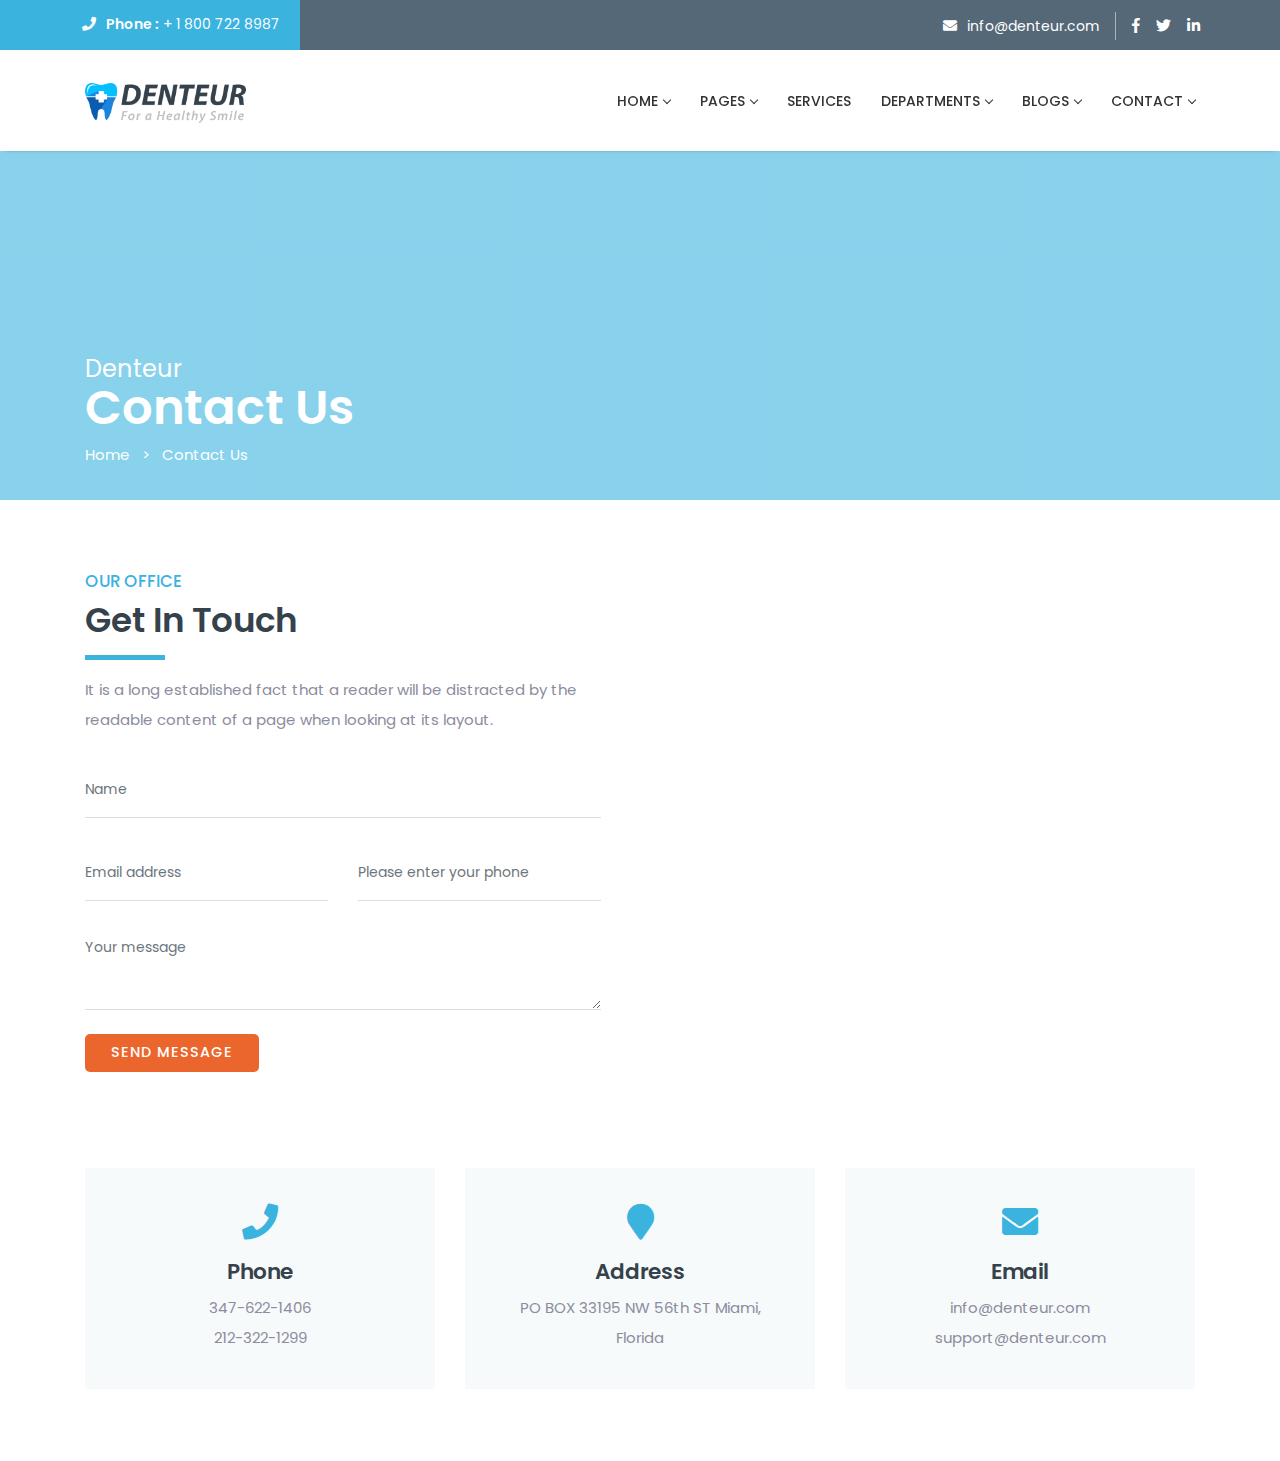
==== Web Dev Template 1/contact/contact.html @ 3c4de17c "Major Changes in Code" ====
<!DOCTYPE html>
<html lang="en-US" class="no-js">
	<head>
		<meta charset="UTF-8">
        <meta name="viewport" content="width=device-width, initial-scale=1, maximum-scale=1">
		<meta http-equiv="X-UA-Compatible" content="IE=edge">

		<!-- TITLE -->
		<title>Denteur</title>
		<!--  FAVICON  -->
        <link rel="shortcut icon" href="img/master/favicon.png">

        <!-- BOOTSTRAP FRAMEWORK STYLES -->
        <link rel="stylesheet" href="css/bootstrap.min.css">

        <!-- FONT AWESOME ICONS LIBRARY -->
        <link rel="stylesheet" href="fonts/css/all.min.css">

        <!-- MAIN CSS STYLE SHEET -->
        <link rel="stylesheet" href="css/navigation.css">
        <link rel="stylesheet" href="css/stylesheet.css">
        <link rel="stylesheet" href="css/responsive.css">
	</head>

<body>
    <!--HEADER START-->
    <header>
        <!--TOP HEADER START-->
        <div class="top-header">
            <div class="container">
                <div class="header-left">
                    <p><strong>Phone :</strong> + 1 800 722 8987</p>
                </div>
                <div class="header-right">
                   <div class="ht-right-email">
                        <p>info@denteur.com</p>
                   </div>
                   <div class="ht-right-social">
                        <a href="#"><i class="fab fa-facebook-f"></i></a>
                   </div>
                   <div class="ht-right-social">
                        <a href="#"><i class="fab fa-twitter"></i></a>
                   </div>
                   <div class="ht-right-social">
                        <a href="#"><i class="fab fa-linkedin-in"></i></a>
                   </div>
                </div>
            </div>
        </div>
        <!--TOP HEADER END-->

        <!--NAVBAR START-->
        <div class="main-nav" id="navbar">
            <div class="container">
                <nav id="navigation1" class="navigation">
                    <div class="nav-header">
                        <a class="nav-logo" href="#">
                            <img src="img/master/logo.png"  class="white-logo" alt="">
                        </a>
                        <div class="nav-toggle"></div>
                    </div>
                    <div class="nav-menus-wrapper">
                        <ul class="nav-menu align-to-right">
                            <li><a href="#">HOME</a>
                                <ul class="nav-dropdown">
                                    <li><a href="#">Link 1</a></li>
                                </ul>
                            </li>
                            <li><a href="#">PAGES</a>
                                <ul class="nav-dropdown">
                                    <li><a href="#">Link 1</a></li>
                                    <li><a href="#">Link 2</a></li>
                                </ul>
                            </li>
                            <li><a href="#">SERVICES</a></li>
                            <li><a href="#">DEPARTMENTS</a>
                                <ul class="nav-dropdown">
                                    <li><a href="#">Link 1</a></li>
                                    <li><a href="#">Link 2</a></li>
                                </ul>
                            </li>
                            <li><a href="#">BLOGS</a>
                                <ul class="nav-dropdown">
                                    <li><a href="#">Link 1</a></li>
                                    <li><a href="#">Link 2</a></li>
                                </ul>
                            </li>
                            <li><a href="#">CONTACT</a>
                                <ul class="nav-dropdown">
                                    <li><a href="#">Link 1</a></li>
                                    <li><a href="#">Link 2</a></li>
                                </ul>
                            </li>
                        </ul>
                    </div>
                </nav>
            </div>
        </div>
        <!--NAVBAR END-->
    </header>
    <!--HEADER END-->

    <div class="sections">
        <div class="container">
            <div class="pages-title">
                <h1>Denteur <br> <span>Contact Us</span></h1>
                <p><a href="#">Home</a> &nbsp; > &nbsp; <a href="#">Contact Us</a></p>
            </div>
        </div>
    </div>

    <!-- CONTENT START -->
    <section>
        <div class="container">
            <div class="row">
              <div class="col-lg-6">
                <div class="contact-info">
                    <h5>OUR OFFICE</h5>
                    <h2>Get In Touch</h2>
                    <p>It is a long established fact that a reader will be distracted by the readable content of a page when looking at its layout.</p>
                    <form id="contact-form" method="post" action="#">
                    <div class="messages"></div>
                        <div class="controls">
                            <div class="row">
                                <div class="col-md-12">
                                    <div class="form-group">
                                        <input id="form_name" type="text" name="name" class="form-control customize-contact" placeholder="Name" required="required" data-error="Firstname is required.">
                                        <div class="help-block with-errors"></div>
                                    </div>
                                </div>
                                <div class="col-md-6">
                                    <div class="form-group">
                                        <input id="form_email" type="email" name="email" class="form-control customize-contact" placeholder="Email address" required="required" data-error="Valid email is required.">
                                        <div class="help-block with-errors"></div>
                                    </div>
                                </div>
                                <div class="col-md-6">
                                    <div class="form-group">
                                        <input id="form_phone" type="tel" name="phone" class="form-control customize-contact" placeholder="Please enter your phone">
                                        <div class="help-block with-errors"></div>
                                    </div>
                                </div>
                                <div class="col-md-12">
                                    <div class="form-group">
                                        <textarea id="form_message" name="message" class="form-control customize-contact" placeholder="Your message" rows="3" required="required" data-error="Please,leave us a message."></textarea>
                                        <div class="help-block with-errors"></div>
                                    </div>
                                </div>
                            </div>
                            <div class="row">
                                <div class="col-md-12 submit-btn">
                                    <p><input type="submit" class="btn btn-custom" value="Send message"></p>
                                </div>
                            </div>
                        </div>
                    </form>
                </div>
              </div>
              <div class="col-lg-6 space-break">
                <div class="map">
                  <iframe src="https://www.google.com/maps/embed?pb=!1m18!1m12!1m3!1d387193.305935303!2d-74.25986548248684!3d40.69714941932609!2m3!1f0!2f0!3f0!3m2!1i1024!2i768!4f13.1!3m3!1m2!1s0x89c24fa5d33f083b%3A0xc80b8f06e177fe62!2sNew%20York%2C%20NY%2C%20USA!5e0!3m2!1sen!2sin!4v1621077830982!5m2!1sen!2sin" width="600" height="450" style="border:0;" allowfullscreen="" loading="lazy"></iframe>
                </div>
              </div>
            </div>
        </div>

        <div class="container">
            <div class="row">
              <div class="col-md-4 col-lg-4">
                <div class="contact-box">
                  <div class="phone-icon"><i class="fas fa-phone"></i></div>
                  <h3>Phone</h3>
                  <p>347-622-1406</p>
                  <p>212-322-1299</p>
                </div>
              </div>
              <div class="col-md-4 col-lg-4 cb-center">
                <div class="contact-box">
                  <div class="phone-icon"><i class="fas fa-map-marker"></i></div>
                  <h3>Address</h3>
                  <p>PO BOX 33195 NW 56th ST Miami, Florida</p>
                </div>
              </div>
              <div class="col-md-4 col-lg-4">
                <div class="contact-box">
                  <div class="phone-icon"><i class="fas fa-envelope"></i></div>
                  <h3>Email</h3>
                  <p>info@denteur.com</p>
                  <p>support@denteur.com</p>
                </div>
              </div>
            </div>
        </div>

    </section>
    <!-- CONTENT END -->

    

    <!--SCROLL TOP START-->
    <a href="#0" class="cd-top">Top</a>
    <!--SCROLL TOP START-->

    <!-- JAVASCRIPTS -->
    <script src="js/plugins.js"></script>
    <script src="js/bootstrap.min.js"></script>
    <script src="js/main.js"></script>
    <script src="js/navigation.js"></script>
    <!-- JAVASCRIPTS END -->


    </body>

</html>
---- Web Dev Template 1/contact/fonts/css/all.min.css ----
.fa,.fab,.fal,.far,.fas{-moz-osx-font-smoothing:grayscale;-webkit-font-smoothing:antialiased;display:inline-block;font-style:normal;font-variant:normal;text-rendering:auto;line-height:1}.fa-lg{font-size:1.33333em;line-height:.75em;vertical-align:-.0667em}.fa-xs{font-size:.75em}.fa-sm{font-size:.875em}.fa-1x{font-size:1em}.fa-2x{font-size:2em}.fa-3x{font-size:3em}.fa-4x{font-size:4em}.fa-5x{font-size:5em}.fa-6x{font-size:6em}.fa-7x{font-size:7em}.fa-8x{font-size:8em}.fa-9x{font-size:9em}.fa-10x{font-size:10em}.fa-fw{text-align:center;width:1.25em}.fa-ul{list-style-type:none;margin-left:2.5em;padding-left:0}.fa-ul>li{position:relative}.fa-li{left:-2em;position:absolute;text-align:center;width:2em;line-height:inherit}.fa-border{border:.08em solid #eee;border-radius:.1em;padding:.2em .25em .15em}.fa-pull-left{float:left}.fa-pull-right{float:right}.fa.fa-pull-left,.fab.fa-pull-left,.fal.fa-pull-left,.far.fa-pull-left,.fas.fa-pull-left{margin-right:.3em}.fa.fa-pull-right,.fab.fa-pull-right,.fal.fa-pull-right,.far.fa-pull-right,.fas.fa-pull-right{margin-left:.3em}.fa-spin{animation:fa-spin 2s infinite linear}.fa-pulse{animation:fa-spin 1s infinite steps(8)}@keyframes fa-spin{0%{transform:rotate(0deg)}to{transform:rotate(1turn)}}.fa-rotate-90{-ms-filter:"progid:DXImageTransform.Microsoft.BasicImage(rotation=1)";transform:rotate(90deg)}.fa-rotate-180{-ms-filter:"progid:DXImageTransform.Microsoft.BasicImage(rotation=2)";transform:rotate(180deg)}.fa-rotate-270{-ms-filter:"progid:DXImageTransform.Microsoft.BasicImage(rotation=3)";transform:rotate(270deg)}.fa-flip-horizontal{-ms-filter:"progid:DXImageTransform.Microsoft.BasicImage(rotation=0, mirror=1)";transform:scaleX(-1)}.fa-flip-vertical{transform:scaleY(-1)}.fa-flip-horizontal.fa-flip-vertical,.fa-flip-vertical{-ms-filter:"progid:DXImageTransform.Microsoft.BasicImage(rotation=2, mirror=1)"}.fa-flip-horizontal.fa-flip-vertical{transform:scale(-1)}:root .fa-flip-horizontal,:root .fa-flip-vertical,:root .fa-rotate-90,:root .fa-rotate-180,:root .fa-rotate-270{filter:none}.fa-stack{display:inline-block;height:2em;line-height:2em;position:relative;vertical-align:middle;width:2.5em}.fa-stack-1x,.fa-stack-2x{left:0;position:absolute;text-align:center;width:100%}.fa-stack-1x{line-height:inherit}.fa-stack-2x{font-size:2em}.fa-inverse{color:#fff}.fa-500px:before{content:"\f26e"}.fa-accessible-icon:before{content:"\f368"}.fa-accusoft:before{content:"\f369"}.fa-acquisitions-incorporated:before{content:"\f6af"}.fa-ad:before{content:"\f641"}.fa-address-book:before{content:"\f2b9"}.fa-address-card:before{content:"\f2bb"}.fa-adjust:before{content:"\f042"}.fa-adn:before{content:"\f170"}.fa-adobe:before{content:"\f778"}.fa-adversal:before{content:"\f36a"}.fa-affiliatetheme:before{content:"\f36b"}.fa-air-freshener:before{content:"\f5d0"}.fa-algolia:before{content:"\f36c"}.fa-align-center:before{content:"\f037"}.fa-align-justify:before{content:"\f039"}.fa-align-left:before{content:"\f036"}.fa-align-right:before{content:"\f038"}.fa-alipay:before{content:"\f642"}.fa-allergies:before{content:"\f461"}.fa-amazon:before{content:"\f270"}.fa-amazon-pay:before{content:"\f42c"}.fa-ambulance:before{content:"\f0f9"}.fa-american-sign-language-interpreting:before{content:"\f2a3"}.fa-amilia:before{content:"\f36d"}.fa-anchor:before{content:"\f13d"}.fa-android:before{content:"\f17b"}.fa-angellist:before{content:"\f209"}.fa-angle-double-down:before{content:"\f103"}.fa-angle-double-left:before{content:"\f100"}.fa-angle-double-right:before{content:"\f101"}.fa-angle-double-up:before{content:"\f102"}.fa-angle-down:before{content:"\f107"}.fa-angle-left:before{content:"\f104"}.fa-angle-right:before{content:"\f105"}.fa-angle-up:before{content:"\f106"}.fa-angry:before{content:"\f556"}.fa-angrycreative:before{content:"\f36e"}.fa-angular:before{content:"\f420"}.fa-ankh:before{content:"\f644"}.fa-app-store:before{content:"\f36f"}.fa-app-store-ios:before{content:"\f370"}.fa-apper:before{content:"\f371"}.fa-apple:before{content:"\f179"}.fa-apple-alt:before{content:"\f5d1"}.fa-apple-pay:before{content:"\f415"}.fa-archive:before{content:"\f187"}.fa-archway:before{content:"\f557"}.fa-arrow-alt-circle-down:before{content:"\f358"}.fa-arrow-alt-circle-left:before{content:"\f359"}.fa-arrow-alt-circle-right:before{content:"\f35a"}.fa-arrow-alt-circle-up:before{content:"\f35b"}.fa-arrow-circle-down:before{content:"\f0ab"}.fa-arrow-circle-left:before{content:"\f0a8"}.fa-arrow-circle-right:before{content:"\f0a9"}.fa-arrow-circle-up:before{content:"\f0aa"}.fa-arrow-down:before{content:"\f063"}.fa-arrow-left:before{content:"\f060"}.fa-arrow-right:before{content:"\f061"}.fa-arrow-up:before{content:"\f062"}.fa-arrows-alt:before{content:"\f0b2"}.fa-arrows-alt-h:before{content:"\f337"}.fa-arrows-alt-v:before{content:"\f338"}.fa-artstation:before{content:"\f77a"}.fa-assistive-listening-systems:before{content:"\f2a2"}.fa-asterisk:before{content:"\f069"}.fa-asymmetrik:before{content:"\f372"}.fa-at:before{content:"\f1fa"}.fa-atlas:before{content:"\f558"}.fa-atlassian:before{content:"\f77b"}.fa-atom:before{content:"\f5d2"}.fa-audible:before{content:"\f373"}.fa-audio-description:before{content:"\f29e"}.fa-autoprefixer:before{content:"\f41c"}.fa-avianex:before{content:"\f374"}.fa-aviato:before{content:"\f421"}.fa-award:before{content:"\f559"}.fa-aws:before{content:"\f375"}.fa-baby:before{content:"\f77c"}.fa-baby-carriage:before{content:"\f77d"}.fa-backspace:before{content:"\f55a"}.fa-backward:before{content:"\f04a"}.fa-balance-scale:before{content:"\f24e"}.fa-ban:before{content:"\f05e"}.fa-band-aid:before{content:"\f462"}.fa-bandcamp:before{content:"\f2d5"}.fa-barcode:before{content:"\f02a"}.fa-bars:before{content:"\f0c9"}.fa-baseball-ball:before{content:"\f433"}.fa-basketball-ball:before{content:"\f434"}.fa-bath:before{content:"\f2cd"}.fa-battery-empty:before{content:"\f244"}.fa-battery-full:before{content:"\f240"}.fa-battery-half:before{content:"\f242"}.fa-battery-quarter:before{content:"\f243"}.fa-battery-three-quarters:before{content:"\f241"}.fa-bed:before{content:"\f236"}.fa-beer:before{content:"\f0fc"}.fa-behance:before{content:"\f1b4"}.fa-behance-square:before{content:"\f1b5"}.fa-bell:before{content:"\f0f3"}.fa-bell-slash:before{content:"\f1f6"}.fa-bezier-curve:before{content:"\f55b"}.fa-bible:before{content:"\f647"}.fa-bicycle:before{content:"\f206"}.fa-bimobject:before{content:"\f378"}.fa-binoculars:before{content:"\f1e5"}.fa-biohazard:before{content:"\f780"}.fa-birthday-cake:before{content:"\f1fd"}.fa-bitbucket:before{content:"\f171"}.fa-bitcoin:before{content:"\f379"}.fa-bity:before{content:"\f37a"}.fa-black-tie:before{content:"\f27e"}.fa-blackberry:before{content:"\f37b"}.fa-blender:before{content:"\f517"}.fa-blender-phone:before{content:"\f6b6"}.fa-blind:before{content:"\f29d"}.fa-blog:before{content:"\f781"}.fa-blogger:before{content:"\f37c"}.fa-blogger-b:before{content:"\f37d"}.fa-bluetooth:before{content:"\f293"}.fa-bluetooth-b:before{content:"\f294"}.fa-bold:before{content:"\f032"}.fa-bolt:before{content:"\f0e7"}.fa-bomb:before{content:"\f1e2"}.fa-bone:before{content:"\f5d7"}.fa-bong:before{content:"\f55c"}.fa-book:before{content:"\f02d"}.fa-book-dead:before{content:"\f6b7"}.fa-book-open:before{content:"\f518"}.fa-book-reader:before{content:"\f5da"}.fa-bookmark:before{content:"\f02e"}.fa-bowling-ball:before{content:"\f436"}.fa-box:before{content:"\f466"}.fa-box-open:before{content:"\f49e"}.fa-boxes:before{content:"\f468"}.fa-braille:before{content:"\f2a1"}.fa-brain:before{content:"\f5dc"}.fa-briefcase:before{content:"\f0b1"}.fa-briefcase-medical:before{content:"\f469"}.fa-broadcast-tower:before{content:"\f519"}.fa-broom:before{content:"\f51a"}.fa-brush:before{content:"\f55d"}.fa-btc:before{content:"\f15a"}.fa-bug:before{content:"\f188"}.fa-building:before{content:"\f1ad"}.fa-bullhorn:before{content:"\f0a1"}.fa-bullseye:before{content:"\f140"}.fa-burn:before{content:"\f46a"}.fa-buromobelexperte:before{content:"\f37f"}.fa-bus:before{content:"\f207"}.fa-bus-alt:before{content:"\f55e"}.fa-business-time:before{content:"\f64a"}.fa-buysellads:before{content:"\f20d"}.fa-calculator:before{content:"\f1ec"}.fa-calendar:before{content:"\f133"}.fa-calendar-alt:before{content:"\f073"}.fa-calendar-check:before{content:"\f274"}.fa-calendar-day:before{content:"\f783"}.fa-calendar-minus:before{content:"\f272"}.fa-calendar-plus:before{content:"\f271"}.fa-calendar-times:before{content:"\f273"}.fa-calendar-week:before{content:"\f784"}.fa-camera:before{content:"\f030"}.fa-camera-retro:before{content:"\f083"}.fa-campground:before{content:"\f6bb"}.fa-canadian-maple-leaf:before{content:"\f785"}.fa-candy-cane:before{content:"\f786"}.fa-cannabis:before{content:"\f55f"}.fa-capsules:before{content:"\f46b"}.fa-car:before{content:"\f1b9"}.fa-car-alt:before{content:"\f5de"}.fa-car-battery:before{content:"\f5df"}.fa-car-crash:before{content:"\f5e1"}.fa-car-side:before{content:"\f5e4"}.fa-caret-down:before{content:"\f0d7"}.fa-caret-left:before{content:"\f0d9"}.fa-caret-right:before{content:"\f0da"}.fa-caret-square-down:before{content:"\f150"}.fa-caret-square-left:before{content:"\f191"}.fa-caret-square-right:before{content:"\f152"}.fa-caret-square-up:before{content:"\f151"}.fa-caret-up:before{content:"\f0d8"}.fa-carrot:before{content:"\f787"}.fa-cart-arrow-down:before{content:"\f218"}.fa-cart-plus:before{content:"\f217"}.fa-cash-register:before{content:"\f788"}.fa-cat:before{content:"\f6be"}.fa-cc-amazon-pay:before{content:"\f42d"}.fa-cc-amex:before{content:"\f1f3"}.fa-cc-apple-pay:before{content:"\f416"}.fa-cc-diners-club:before{content:"\f24c"}.fa-cc-discover:before{content:"\f1f2"}.fa-cc-jcb:before{content:"\f24b"}.fa-cc-mastercard:before{content:"\f1f1"}.fa-cc-paypal:before{content:"\f1f4"}.fa-cc-stripe:before{content:"\f1f5"}.fa-cc-visa:before{content:"\f1f0"}.fa-centercode:before{content:"\f380"}.fa-centos:before{content:"\f789"}.fa-certificate:before{content:"\f0a3"}.fa-chair:before{content:"\f6c0"}.fa-chalkboard:before{content:"\f51b"}.fa-chalkboard-teacher:before{content:"\f51c"}.fa-charging-station:before{content:"\f5e7"}.fa-chart-area:before{content:"\f1fe"}.fa-chart-bar:before{content:"\f080"}.fa-chart-line:before{content:"\f201"}.fa-chart-pie:before{content:"\f200"}.fa-check:before{content:"\f00c"}.fa-check-circle:before{content:"\f058"}.fa-check-double:before{content:"\f560"}.fa-check-square:before{content:"\f14a"}.fa-chess:before{content:"\f439"}.fa-chess-bishop:before{content:"\f43a"}.fa-chess-board:before{content:"\f43c"}.fa-chess-king:before{content:"\f43f"}.fa-chess-knight:before{content:"\f441"}.fa-chess-pawn:before{content:"\f443"}.fa-chess-queen:before{content:"\f445"}.fa-chess-rook:before{content:"\f447"}.fa-chevron-circle-down:before{content:"\f13a"}.fa-chevron-circle-left:before{content:"\f137"}.fa-chevron-circle-right:before{content:"\f138"}.fa-chevron-circle-up:before{content:"\f139"}.fa-chevron-down:before{content:"\f078"}.fa-chevron-left:before{content:"\f053"}.fa-chevron-right:before{content:"\f054"}.fa-chevron-up:before{content:"\f077"}.fa-child:before{content:"\f1ae"}.fa-chrome:before{content:"\f268"}.fa-church:before{content:"\f51d"}.fa-circle:before{content:"\f111"}.fa-circle-notch:before{content:"\f1ce"}.fa-city:before{content:"\f64f"}.fa-clipboard:before{content:"\f328"}.fa-clipboard-check:before{content:"\f46c"}.fa-clipboard-list:before{content:"\f46d"}.fa-clock:before{content:"\f017"}.fa-clone:before{content:"\f24d"}.fa-closed-captioning:before{content:"\f20a"}.fa-cloud:before{content:"\f0c2"}.fa-cloud-download-alt:before{content:"\f381"}.fa-cloud-meatball:before{content:"\f73b"}.fa-cloud-moon:before{content:"\f6c3"}.fa-cloud-moon-rain:before{content:"\f73c"}.fa-cloud-rain:before{content:"\f73d"}.fa-cloud-showers-heavy:before{content:"\f740"}.fa-cloud-sun:before{content:"\f6c4"}.fa-cloud-sun-rain:before{content:"\f743"}.fa-cloud-upload-alt:before{content:"\f382"}.fa-cloudscale:before{content:"\f383"}.fa-cloudsmith:before{content:"\f384"}.fa-cloudversify:before{content:"\f385"}.fa-cocktail:before{content:"\f561"}.fa-code:before{content:"\f121"}.fa-code-branch:before{content:"\f126"}.fa-codepen:before{content:"\f1cb"}.fa-codiepie:before{content:"\f284"}.fa-coffee:before{content:"\f0f4"}.fa-cog:before{content:"\f013"}.fa-cogs:before{content:"\f085"}.fa-coins:before{content:"\f51e"}.fa-columns:before{content:"\f0db"}.fa-comment:before{content:"\f075"}.fa-comment-alt:before{content:"\f27a"}.fa-comment-dollar:before{content:"\f651"}.fa-comment-dots:before{content:"\f4ad"}.fa-comment-slash:before{content:"\f4b3"}.fa-comments:before{content:"\f086"}.fa-comments-dollar:before{content:"\f653"}.fa-compact-disc:before{content:"\f51f"}.fa-compass:before{content:"\f14e"}.fa-compress:before{content:"\f066"}.fa-compress-arrows-alt:before{content:"\f78c"}.fa-concierge-bell:before{content:"\f562"}.fa-confluence:before{content:"\f78d"}.fa-connectdevelop:before{content:"\f20e"}.fa-contao:before{content:"\f26d"}.fa-cookie:before{content:"\f563"}.fa-cookie-bite:before{content:"\f564"}.fa-copy:before{content:"\f0c5"}.fa-copyright:before{content:"\f1f9"}.fa-couch:before{content:"\f4b8"}.fa-cpanel:before{content:"\f388"}.fa-creative-commons:before{content:"\f25e"}.fa-creative-commons-by:before{content:"\f4e7"}.fa-creative-commons-nc:before{content:"\f4e8"}.fa-creative-commons-nc-eu:before{content:"\f4e9"}.fa-creative-commons-nc-jp:before{content:"\f4ea"}.fa-creative-commons-nd:before{content:"\f4eb"}.fa-creative-commons-pd:before{content:"\f4ec"}.fa-creative-commons-pd-alt:before{content:"\f4ed"}.fa-creative-commons-remix:before{content:"\f4ee"}.fa-creative-commons-sa:before{content:"\f4ef"}.fa-creative-commons-sampling:before{content:"\f4f0"}.fa-creative-commons-sampling-plus:before{content:"\f4f1"}.fa-creative-commons-share:before{content:"\f4f2"}.fa-creative-commons-zero:before{content:"\f4f3"}.fa-credit-card:before{content:"\f09d"}.fa-critical-role:before{content:"\f6c9"}.fa-crop:before{content:"\f125"}.fa-crop-alt:before{content:"\f565"}.fa-cross:before{content:"\f654"}.fa-crosshairs:before{content:"\f05b"}.fa-crow:before{content:"\f520"}.fa-crown:before{content:"\f521"}.fa-css3:before{content:"\f13c"}.fa-css3-alt:before{content:"\f38b"}.fa-cube:before{content:"\f1b2"}.fa-cubes:before{content:"\f1b3"}.fa-cut:before{content:"\f0c4"}.fa-cuttlefish:before{content:"\f38c"}.fa-d-and-d:before{content:"\f38d"}.fa-d-and-d-beyond:before{content:"\f6ca"}.fa-dashcube:before{content:"\f210"}.fa-database:before{content:"\f1c0"}.fa-deaf:before{content:"\f2a4"}.fa-delicious:before{content:"\f1a5"}.fa-democrat:before{content:"\f747"}.fa-deploydog:before{content:"\f38e"}.fa-deskpro:before{content:"\f38f"}.fa-desktop:before{content:"\f108"}.fa-dev:before{content:"\f6cc"}.fa-deviantart:before{content:"\f1bd"}.fa-dharmachakra:before{content:"\f655"}.fa-dhl:before{content:"\f790"}.fa-diagnoses:before{content:"\f470"}.fa-diaspora:before{content:"\f791"}.fa-dice:before{content:"\f522"}.fa-dice-d20:before{content:"\f6cf"}.fa-dice-d6:before{content:"\f6d1"}.fa-dice-five:before{content:"\f523"}.fa-dice-four:before{content:"\f524"}.fa-dice-one:before{content:"\f525"}.fa-dice-six:before{content:"\f526"}.fa-dice-three:before{content:"\f527"}.fa-dice-two:before{content:"\f528"}.fa-digg:before{content:"\f1a6"}.fa-digital-ocean:before{content:"\f391"}.fa-digital-tachograph:before{content:"\f566"}.fa-directions:before{content:"\f5eb"}.fa-discord:before{content:"\f392"}.fa-discourse:before{content:"\f393"}.fa-divide:before{content:"\f529"}.fa-dizzy:before{content:"\f567"}.fa-dna:before{content:"\f471"}.fa-dochub:before{content:"\f394"}.fa-docker:before{content:"\f395"}.fa-dog:before{content:"\f6d3"}.fa-dollar-sign:before{content:"\f155"}.fa-dolly:before{content:"\f472"}.fa-dolly-flatbed:before{content:"\f474"}.fa-donate:before{content:"\f4b9"}.fa-door-closed:before{content:"\f52a"}.fa-door-open:before{content:"\f52b"}.fa-dot-circle:before{content:"\f192"}.fa-dove:before{content:"\f4ba"}.fa-download:before{content:"\f019"}.fa-draft2digital:before{content:"\f396"}.fa-drafting-compass:before{content:"\f568"}.fa-dragon:before{content:"\f6d5"}.fa-draw-polygon:before{content:"\f5ee"}.fa-dribbble:before{content:"\f17d"}.fa-dribbble-square:before{content:"\f397"}.fa-dropbox:before{content:"\f16b"}.fa-drum:before{content:"\f569"}.fa-drum-steelpan:before{content:"\f56a"}.fa-drumstick-bite:before{content:"\f6d7"}.fa-drupal:before{content:"\f1a9"}.fa-dumbbell:before{content:"\f44b"}.fa-dumpster:before{content:"\f793"}.fa-dumpster-fire:before{content:"\f794"}.fa-dungeon:before{content:"\f6d9"}.fa-dyalog:before{content:"\f399"}.fa-earlybirds:before{content:"\f39a"}.fa-ebay:before{content:"\f4f4"}.fa-edge:before{content:"\f282"}.fa-edit:before{content:"\f044"}.fa-eject:before{content:"\f052"}.fa-elementor:before{content:"\f430"}.fa-ellipsis-h:before{content:"\f141"}.fa-ellipsis-v:before{content:"\f142"}.fa-ello:before{content:"\f5f1"}.fa-ember:before{content:"\f423"}.fa-empire:before{content:"\f1d1"}.fa-envelope:before{content:"\f0e0"}.fa-envelope-open:before{content:"\f2b6"}.fa-envelope-open-text:before{content:"\f658"}.fa-envelope-square:before{content:"\f199"}.fa-envira:before{content:"\f299"}.fa-equals:before{content:"\f52c"}.fa-eraser:before{content:"\f12d"}.fa-erlang:before{content:"\f39d"}.fa-ethereum:before{content:"\f42e"}.fa-ethernet:before{content:"\f796"}.fa-etsy:before{content:"\f2d7"}.fa-euro-sign:before{content:"\f153"}.fa-exchange-alt:before{content:"\f362"}.fa-exclamation:before{content:"\f12a"}.fa-exclamation-circle:before{content:"\f06a"}.fa-exclamation-triangle:before{content:"\f071"}.fa-expand:before{content:"\f065"}.fa-expand-arrows-alt:before{content:"\f31e"}.fa-expeditedssl:before{content:"\f23e"}.fa-external-link-alt:before{content:"\f35d"}.fa-external-link-square-alt:before{content:"\f360"}.fa-eye:before{content:"\f06e"}.fa-eye-dropper:before{content:"\f1fb"}.fa-eye-slash:before{content:"\f070"}.fa-facebook:before{content:"\f09a"}.fa-facebook-f:before{content:"\f39e"}.fa-facebook-messenger:before{content:"\f39f"}.fa-facebook-square:before{content:"\f082"}.fa-fantasy-flight-games:before{content:"\f6dc"}.fa-fast-backward:before{content:"\f049"}.fa-fast-forward:before{content:"\f050"}.fa-fax:before{content:"\f1ac"}.fa-feather:before{content:"\f52d"}.fa-feather-alt:before{content:"\f56b"}.fa-fedex:before{content:"\f797"}.fa-fedora:before{content:"\f798"}.fa-female:before{content:"\f182"}.fa-fighter-jet:before{content:"\f0fb"}.fa-figma:before{content:"\f799"}.fa-file:before{content:"\f15b"}.fa-file-alt:before{content:"\f15c"}.fa-file-archive:before{content:"\f1c6"}.fa-file-audio:before{content:"\f1c7"}.fa-file-code:before{content:"\f1c9"}.fa-file-contract:before{content:"\f56c"}.fa-file-csv:before{content:"\f6dd"}.fa-file-download:before{content:"\f56d"}.fa-file-excel:before{content:"\f1c3"}.fa-file-export:before{content:"\f56e"}.fa-file-image:before{content:"\f1c5"}.fa-file-import:before{content:"\f56f"}.fa-file-invoice:before{content:"\f570"}.fa-file-invoice-dollar:before{content:"\f571"}.fa-file-medical:before{content:"\f477"}.fa-file-medical-alt:before{content:"\f478"}.fa-file-pdf:before{content:"\f1c1"}.fa-file-powerpoint:before{content:"\f1c4"}.fa-file-prescription:before{content:"\f572"}.fa-file-signature:before{content:"\f573"}.fa-file-upload:before{content:"\f574"}.fa-file-video:before{content:"\f1c8"}.fa-file-word:before{content:"\f1c2"}.fa-fill:before{content:"\f575"}.fa-fill-drip:before{content:"\f576"}.fa-film:before{content:"\f008"}.fa-filter:before{content:"\f0b0"}.fa-fingerprint:before{content:"\f577"}.fa-fire:before{content:"\f06d"}.fa-fire-alt:before{content:"\f7e4"}.fa-fire-extinguisher:before{content:"\f134"}.fa-firefox:before{content:"\f269"}.fa-first-aid:before{content:"\f479"}.fa-first-order:before{content:"\f2b0"}.fa-first-order-alt:before{content:"\f50a"}.fa-firstdraft:before{content:"\f3a1"}.fa-fish:before{content:"\f578"}.fa-fist-raised:before{content:"\f6de"}.fa-flag:before{content:"\f024"}.fa-flag-checkered:before{content:"\f11e"}.fa-flag-usa:before{content:"\f74d"}.fa-flask:before{content:"\f0c3"}.fa-flickr:before{content:"\f16e"}.fa-flipboard:before{content:"\f44d"}.fa-flushed:before{content:"\f579"}.fa-fly:before{content:"\f417"}.fa-folder:before{content:"\f07b"}.fa-folder-minus:before{content:"\f65d"}.fa-folder-open:before{content:"\f07c"}.fa-folder-plus:before{content:"\f65e"}.fa-font:before{content:"\f031"}.fa-font-awesome:before{content:"\f2b4"}.fa-font-awesome-alt:before{content:"\f35c"}.fa-font-awesome-flag:before{content:"\f425"}.fa-font-awesome-logo-full:before{content:"\f4e6"}.fa-fonticons:before{content:"\f280"}.fa-fonticons-fi:before{content:"\f3a2"}.fa-football-ball:before{content:"\f44e"}.fa-fort-awesome:before{content:"\f286"}.fa-fort-awesome-alt:before{content:"\f3a3"}.fa-forumbee:before{content:"\f211"}.fa-forward:before{content:"\f04e"}.fa-foursquare:before{content:"\f180"}.fa-free-code-camp:before{content:"\f2c5"}.fa-freebsd:before{content:"\f3a4"}.fa-frog:before{content:"\f52e"}.fa-frown:before{content:"\f119"}.fa-frown-open:before{content:"\f57a"}.fa-fulcrum:before{content:"\f50b"}.fa-funnel-dollar:before{content:"\f662"}.fa-futbol:before{content:"\f1e3"}.fa-galactic-republic:before{content:"\f50c"}.fa-galactic-senate:before{content:"\f50d"}.fa-gamepad:before{content:"\f11b"}.fa-gas-pump:before{content:"\f52f"}.fa-gavel:before{content:"\f0e3"}.fa-gem:before{content:"\f3a5"}.fa-genderless:before{content:"\f22d"}.fa-get-pocket:before{content:"\f265"}.fa-gg:before{content:"\f260"}.fa-gg-circle:before{content:"\f261"}.fa-ghost:before{content:"\f6e2"}.fa-gift:before{content:"\f06b"}.fa-gifts:before{content:"\f79c"}.fa-git:before{content:"\f1d3"}.fa-git-square:before{content:"\f1d2"}.fa-github:before{content:"\f09b"}.fa-github-alt:before{content:"\f113"}.fa-github-square:before{content:"\f092"}.fa-gitkraken:before{content:"\f3a6"}.fa-gitlab:before{content:"\f296"}.fa-gitter:before{content:"\f426"}.fa-glass-cheers:before{content:"\f79f"}.fa-glass-martini:before{content:"\f000"}.fa-glass-martini-alt:before{content:"\f57b"}.fa-glass-whiskey:before{content:"\f7a0"}.fa-glasses:before{content:"\f530"}.fa-glide:before{content:"\f2a5"}.fa-glide-g:before{content:"\f2a6"}.fa-globe:before{content:"\f0ac"}.fa-globe-africa:before{content:"\f57c"}.fa-globe-americas:before{content:"\f57d"}.fa-globe-asia:before{content:"\f57e"}.fa-globe-europe:before{content:"\f7a2"}.fa-gofore:before{content:"\f3a7"}.fa-golf-ball:before{content:"\f450"}.fa-goodreads:before{content:"\f3a8"}.fa-goodreads-g:before{content:"\f3a9"}.fa-google:before{content:"\f1a0"}.fa-google-drive:before{content:"\f3aa"}.fa-google-play:before{content:"\f3ab"}.fa-google-plus:before{content:"\f2b3"}.fa-google-plus-g:before{content:"\f0d5"}.fa-google-plus-square:before{content:"\f0d4"}.fa-google-wallet:before{content:"\f1ee"}.fa-gopuram:before{content:"\f664"}.fa-graduation-cap:before{content:"\f19d"}.fa-gratipay:before{content:"\f184"}.fa-grav:before{content:"\f2d6"}.fa-greater-than:before{content:"\f531"}.fa-greater-than-equal:before{content:"\f532"}.fa-grimace:before{content:"\f57f"}.fa-grin:before{content:"\f580"}.fa-grin-alt:before{content:"\f581"}.fa-grin-beam:before{content:"\f582"}.fa-grin-beam-sweat:before{content:"\f583"}.fa-grin-hearts:before{content:"\f584"}.fa-grin-squint:before{content:"\f585"}.fa-grin-squint-tears:before{content:"\f586"}.fa-grin-stars:before{content:"\f587"}.fa-grin-tears:before{content:"\f588"}.fa-grin-tongue:before{content:"\f589"}.fa-grin-tongue-squint:before{content:"\f58a"}.fa-grin-tongue-wink:before{content:"\f58b"}.fa-grin-wink:before{content:"\f58c"}.fa-grip-horizontal:before{content:"\f58d"}.fa-grip-lines:before{content:"\f7a4"}.fa-grip-lines-vertical:before{content:"\f7a5"}.fa-grip-vertical:before{content:"\f58e"}.fa-gripfire:before{content:"\f3ac"}.fa-grunt:before{content:"\f3ad"}.fa-guitar:before{content:"\f7a6"}.fa-gulp:before{content:"\f3ae"}.fa-h-square:before{content:"\f0fd"}.fa-hacker-news:before{content:"\f1d4"}.fa-hacker-news-square:before{content:"\f3af"}.fa-hackerrank:before{content:"\f5f7"}.fa-hammer:before{content:"\f6e3"}.fa-hamsa:before{content:"\f665"}.fa-hand-holding:before{content:"\f4bd"}.fa-hand-holding-heart:before{content:"\f4be"}.fa-hand-holding-usd:before{content:"\f4c0"}.fa-hand-lizard:before{content:"\f258"}.fa-hand-paper:before{content:"\f256"}.fa-hand-peace:before{content:"\f25b"}.fa-hand-point-down:before{content:"\f0a7"}.fa-hand-point-left:before{content:"\f0a5"}.fa-hand-point-right:before{content:"\f0a4"}.fa-hand-point-up:before{content:"\f0a6"}.fa-hand-pointer:before{content:"\f25a"}.fa-hand-rock:before{content:"\f255"}.fa-hand-scissors:before{content:"\f257"}.fa-hand-spock:before{content:"\f259"}.fa-hands:before{content:"\f4c2"}.fa-hands-helping:before{content:"\f4c4"}.fa-handshake:before{content:"\f2b5"}.fa-hanukiah:before{content:"\f6e6"}.fa-hashtag:before{content:"\f292"}.fa-hat-wizard:before{content:"\f6e8"}.fa-haykal:before{content:"\f666"}.fa-hdd:before{content:"\f0a0"}.fa-heading:before{content:"\f1dc"}.fa-headphones:before{content:"\f025"}.fa-headphones-alt:before{content:"\f58f"}.fa-headset:before{content:"\f590"}.fa-heart:before{content:"\f004"}.fa-heart-broken:before{content:"\f7a9"}.fa-heartbeat:before{content:"\f21e"}.fa-helicopter:before{content:"\f533"}.fa-highlighter:before{content:"\f591"}.fa-hiking:before{content:"\f6ec"}.fa-hippo:before{content:"\f6ed"}.fa-hips:before{content:"\f452"}.fa-hire-a-helper:before{content:"\f3b0"}.fa-history:before{content:"\f1da"}.fa-hockey-puck:before{content:"\f453"}.fa-holly-berry:before{content:"\f7aa"}.fa-home:before{content:"\f015"}.fa-hooli:before{content:"\f427"}.fa-hornbill:before{content:"\f592"}.fa-horse:before{content:"\f6f0"}.fa-horse-head:before{content:"\f7ab"}.fa-hospital:before{content:"\f0f8"}.fa-hospital-alt:before{content:"\f47d"}.fa-hospital-symbol:before{content:"\f47e"}.fa-hot-tub:before{content:"\f593"}.fa-hotel:before{content:"\f594"}.fa-hotjar:before{content:"\f3b1"}.fa-hourglass:before{content:"\f254"}.fa-hourglass-end:before{content:"\f253"}.fa-hourglass-half:before{content:"\f252"}.fa-hourglass-start:before{content:"\f251"}.fa-house-damage:before{content:"\f6f1"}.fa-houzz:before{content:"\f27c"}.fa-hryvnia:before{content:"\f6f2"}.fa-html5:before{content:"\f13b"}.fa-hubspot:before{content:"\f3b2"}.fa-i-cursor:before{content:"\f246"}.fa-icicles:before{content:"\f7ad"}.fa-id-badge:before{content:"\f2c1"}.fa-id-card:before{content:"\f2c2"}.fa-id-card-alt:before{content:"\f47f"}.fa-igloo:before{content:"\f7ae"}.fa-image:before{content:"\f03e"}.fa-images:before{content:"\f302"}.fa-imdb:before{content:"\f2d8"}.fa-inbox:before{content:"\f01c"}.fa-indent:before{content:"\f03c"}.fa-industry:before{content:"\f275"}.fa-infinity:before{content:"\f534"}.fa-info:before{content:"\f129"}.fa-info-circle:before{content:"\f05a"}.fa-instagram:before{content:"\f16d"}.fa-intercom:before{content:"\f7af"}.fa-internet-explorer:before{content:"\f26b"}.fa-invision:before{content:"\f7b0"}.fa-ioxhost:before{content:"\f208"}.fa-italic:before{content:"\f033"}.fa-itunes:before{content:"\f3b4"}.fa-itunes-note:before{content:"\f3b5"}.fa-java:before{content:"\f4e4"}.fa-jedi:before{content:"\f669"}.fa-jedi-order:before{content:"\f50e"}.fa-jenkins:before{content:"\f3b6"}.fa-jira:before{content:"\f7b1"}.fa-joget:before{content:"\f3b7"}.fa-joint:before{content:"\f595"}.fa-joomla:before{content:"\f1aa"}.fa-journal-whills:before{content:"\f66a"}.fa-js:before{content:"\f3b8"}.fa-js-square:before{content:"\f3b9"}.fa-jsfiddle:before{content:"\f1cc"}.fa-kaaba:before{content:"\f66b"}.fa-kaggle:before{content:"\f5fa"}.fa-key:before{content:"\f084"}.fa-keybase:before{content:"\f4f5"}.fa-keyboard:before{content:"\f11c"}.fa-keycdn:before{content:"\f3ba"}.fa-khanda:before{content:"\f66d"}.fa-kickstarter:before{content:"\f3bb"}.fa-kickstarter-k:before{content:"\f3bc"}.fa-kiss:before{content:"\f596"}.fa-kiss-beam:before{content:"\f597"}.fa-kiss-wink-heart:before{content:"\f598"}.fa-kiwi-bird:before{content:"\f535"}.fa-korvue:before{content:"\f42f"}.fa-landmark:before{content:"\f66f"}.fa-language:before{content:"\f1ab"}.fa-laptop:before{content:"\f109"}.fa-laptop-code:before{content:"\f5fc"}.fa-laravel:before{content:"\f3bd"}.fa-lastfm:before{content:"\f202"}.fa-lastfm-square:before{content:"\f203"}.fa-laugh:before{content:"\f599"}.fa-laugh-beam:before{content:"\f59a"}.fa-laugh-squint:before{content:"\f59b"}.fa-laugh-wink:before{content:"\f59c"}.fa-layer-group:before{content:"\f5fd"}.fa-leaf:before{content:"\f06c"}.fa-leanpub:before{content:"\f212"}.fa-lemon:before{content:"\f094"}.fa-less:before{content:"\f41d"}.fa-less-than:before{content:"\f536"}.fa-less-than-equal:before{content:"\f537"}.fa-level-down-alt:before{content:"\f3be"}.fa-level-up-alt:before{content:"\f3bf"}.fa-life-ring:before{content:"\f1cd"}.fa-lightbulb:before{content:"\f0eb"}.fa-line:before{content:"\f3c0"}.fa-link:before{content:"\f0c1"}.fa-linkedin:before{content:"\f08c"}.fa-linkedin-in:before{content:"\f0e1"}.fa-linode:before{content:"\f2b8"}.fa-linux:before{content:"\f17c"}.fa-lira-sign:before{content:"\f195"}.fa-list:before{content:"\f03a"}.fa-list-alt:before{content:"\f022"}.fa-list-ol:before{content:"\f0cb"}.fa-list-ul:before{content:"\f0ca"}.fa-location-arrow:before{content:"\f124"}.fa-lock:before{content:"\f023"}.fa-lock-open:before{content:"\f3c1"}.fa-long-arrow-alt-down:before{content:"\f309"}.fa-long-arrow-alt-left:before{content:"\f30a"}.fa-long-arrow-alt-right:before{content:"\f30b"}.fa-long-arrow-alt-up:before{content:"\f30c"}.fa-low-vision:before{content:"\f2a8"}.fa-luggage-cart:before{content:"\f59d"}.fa-lyft:before{content:"\f3c3"}.fa-magento:before{content:"\f3c4"}.fa-magic:before{content:"\f0d0"}.fa-magnet:before{content:"\f076"}.fa-mail-bulk:before{content:"\f674"}.fa-mailchimp:before{content:"\f59e"}.fa-male:before{content:"\f183"}.fa-mandalorian:before{content:"\f50f"}.fa-map:before{content:"\f279"}.fa-map-marked:before{content:"\f59f"}.fa-map-marked-alt:before{content:"\f5a0"}.fa-map-marker:before{content:"\f041"}.fa-map-marker-alt:before{content:"\f3c5"}.fa-map-pin:before{content:"\f276"}.fa-map-signs:before{content:"\f277"}.fa-markdown:before{content:"\f60f"}.fa-marker:before{content:"\f5a1"}.fa-mars:before{content:"\f222"}.fa-mars-double:before{content:"\f227"}.fa-mars-stroke:before{content:"\f229"}.fa-mars-stroke-h:before{content:"\f22b"}.fa-mars-stroke-v:before{content:"\f22a"}.fa-mask:before{content:"\f6fa"}.fa-mastodon:before{content:"\f4f6"}.fa-maxcdn:before{content:"\f136"}.fa-medal:before{content:"\f5a2"}.fa-medapps:before{content:"\f3c6"}.fa-medium:before{content:"\f23a"}.fa-medium-m:before{content:"\f3c7"}.fa-medkit:before{content:"\f0fa"}.fa-medrt:before{content:"\f3c8"}.fa-meetup:before{content:"\f2e0"}.fa-megaport:before{content:"\f5a3"}.fa-meh:before{content:"\f11a"}.fa-meh-blank:before{content:"\f5a4"}.fa-meh-rolling-eyes:before{content:"\f5a5"}.fa-memory:before{content:"\f538"}.fa-mendeley:before{content:"\f7b3"}.fa-menorah:before{content:"\f676"}.fa-mercury:before{content:"\f223"}.fa-meteor:before{content:"\f753"}.fa-microchip:before{content:"\f2db"}.fa-microphone:before{content:"\f130"}.fa-microphone-alt:before{content:"\f3c9"}.fa-microphone-alt-slash:before{content:"\f539"}.fa-microphone-slash:before{content:"\f131"}.fa-microscope:before{content:"\f610"}.fa-microsoft:before{content:"\f3ca"}.fa-minus:before{content:"\f068"}.fa-minus-circle:before{content:"\f056"}.fa-minus-square:before{content:"\f146"}.fa-mitten:before{content:"\f7b5"}.fa-mix:before{content:"\f3cb"}.fa-mixcloud:before{content:"\f289"}.fa-mizuni:before{content:"\f3cc"}.fa-mobile:before{content:"\f10b"}.fa-mobile-alt:before{content:"\f3cd"}.fa-modx:before{content:"\f285"}.fa-monero:before{content:"\f3d0"}.fa-money-bill:before{content:"\f0d6"}.fa-money-bill-alt:before{content:"\f3d1"}.fa-money-bill-wave:before{content:"\f53a"}.fa-money-bill-wave-alt:before{content:"\f53b"}.fa-money-check:before{content:"\f53c"}.fa-money-check-alt:before{content:"\f53d"}.fa-monument:before{content:"\f5a6"}.fa-moon:before{content:"\f186"}.fa-mortar-pestle:before{content:"\f5a7"}.fa-mosque:before{content:"\f678"}.fa-motorcycle:before{content:"\f21c"}.fa-mountain:before{content:"\f6fc"}.fa-mouse-pointer:before{content:"\f245"}.fa-mug-hot:before{content:"\f7b6"}.fa-music:before{content:"\f001"}.fa-napster:before{content:"\f3d2"}.fa-neos:before{content:"\f612"}.fa-network-wired:before{content:"\f6ff"}.fa-neuter:before{content:"\f22c"}.fa-newspaper:before{content:"\f1ea"}.fa-nimblr:before{content:"\f5a8"}.fa-nintendo-switch:before{content:"\f418"}.fa-node:before{content:"\f419"}.fa-node-js:before{content:"\f3d3"}.fa-not-equal:before{content:"\f53e"}.fa-notes-medical:before{content:"\f481"}.fa-npm:before{content:"\f3d4"}.fa-ns8:before{content:"\f3d5"}.fa-nutritionix:before{content:"\f3d6"}.fa-object-group:before{content:"\f247"}.fa-object-ungroup:before{content:"\f248"}.fa-odnoklassniki:before{content:"\f263"}.fa-odnoklassniki-square:before{content:"\f264"}.fa-oil-can:before{content:"\f613"}.fa-old-republic:before{content:"\f510"}.fa-om:before{content:"\f679"}.fa-opencart:before{content:"\f23d"}.fa-openid:before{content:"\f19b"}.fa-opera:before{content:"\f26a"}.fa-optin-monster:before{content:"\f23c"}.fa-osi:before{content:"\f41a"}.fa-otter:before{content:"\f700"}.fa-outdent:before{content:"\f03b"}.fa-page4:before{content:"\f3d7"}.fa-pagelines:before{content:"\f18c"}.fa-paint-brush:before{content:"\f1fc"}.fa-paint-roller:before{content:"\f5aa"}.fa-palette:before{content:"\f53f"}.fa-palfed:before{content:"\f3d8"}.fa-pallet:before{content:"\f482"}.fa-paper-plane:before{content:"\f1d8"}.fa-paperclip:before{content:"\f0c6"}.fa-parachute-box:before{content:"\f4cd"}.fa-paragraph:before{content:"\f1dd"}.fa-parking:before{content:"\f540"}.fa-passport:before{content:"\f5ab"}.fa-pastafarianism:before{content:"\f67b"}.fa-paste:before{content:"\f0ea"}.fa-patreon:before{content:"\f3d9"}.fa-pause:before{content:"\f04c"}.fa-pause-circle:before{content:"\f28b"}.fa-paw:before{content:"\f1b0"}.fa-paypal:before{content:"\f1ed"}.fa-peace:before{content:"\f67c"}.fa-pen:before{content:"\f304"}.fa-pen-alt:before{content:"\f305"}.fa-pen-fancy:before{content:"\f5ac"}.fa-pen-nib:before{content:"\f5ad"}.fa-pen-square:before{content:"\f14b"}.fa-pencil-alt:before{content:"\f303"}.fa-pencil-ruler:before{content:"\f5ae"}.fa-penny-arcade:before{content:"\f704"}.fa-people-carry:before{content:"\f4ce"}.fa-percent:before{content:"\f295"}.fa-percentage:before{content:"\f541"}.fa-periscope:before{content:"\f3da"}.fa-person-booth:before{content:"\f756"}.fa-phabricator:before{content:"\f3db"}.fa-phoenix-framework:before{content:"\f3dc"}.fa-phoenix-squadron:before{content:"\f511"}.fa-phone:before{content:"\f095"}.fa-phone-slash:before{content:"\f3dd"}.fa-phone-square:before{content:"\f098"}.fa-phone-volume:before{content:"\f2a0"}.fa-php:before{content:"\f457"}.fa-pied-piper:before{content:"\f2ae"}.fa-pied-piper-alt:before{content:"\f1a8"}.fa-pied-piper-hat:before{content:"\f4e5"}.fa-pied-piper-pp:before{content:"\f1a7"}.fa-piggy-bank:before{content:"\f4d3"}.fa-pills:before{content:"\f484"}.fa-pinterest:before{content:"\f0d2"}.fa-pinterest-p:before{content:"\f231"}.fa-pinterest-square:before{content:"\f0d3"}.fa-place-of-worship:before{content:"\f67f"}.fa-plane:before{content:"\f072"}.fa-plane-arrival:before{content:"\f5af"}.fa-plane-departure:before{content:"\f5b0"}.fa-play:before{content:"\f04b"}.fa-play-circle:before{content:"\f144"}.fa-playstation:before{content:"\f3df"}.fa-plug:before{content:"\f1e6"}.fa-plus:before{content:"\f067"}.fa-plus-circle:before{content:"\f055"}.fa-plus-square:before{content:"\f0fe"}.fa-podcast:before{content:"\f2ce"}.fa-poll:before{content:"\f681"}.fa-poll-h:before{content:"\f682"}.fa-poo:before{content:"\f2fe"}.fa-poo-storm:before{content:"\f75a"}.fa-poop:before{content:"\f619"}.fa-portrait:before{content:"\f3e0"}.fa-pound-sign:before{content:"\f154"}.fa-power-off:before{content:"\f011"}.fa-pray:before{content:"\f683"}.fa-praying-hands:before{content:"\f684"}.fa-prescription:before{content:"\f5b1"}.fa-prescription-bottle:before{content:"\f485"}.fa-prescription-bottle-alt:before{content:"\f486"}.fa-print:before{content:"\f02f"}.fa-procedures:before{content:"\f487"}.fa-product-hunt:before{content:"\f288"}.fa-project-diagram:before{content:"\f542"}.fa-pushed:before{content:"\f3e1"}.fa-puzzle-piece:before{content:"\f12e"}.fa-python:before{content:"\f3e2"}.fa-qq:before{content:"\f1d6"}.fa-qrcode:before{content:"\f029"}.fa-question:before{content:"\f128"}.fa-question-circle:before{content:"\f059"}.fa-quidditch:before{content:"\f458"}.fa-quinscape:before{content:"\f459"}.fa-quora:before{content:"\f2c4"}.fa-quote-left:before{content:"\f10d"}.fa-quote-right:before{content:"\f10e"}.fa-quran:before{content:"\f687"}.fa-r-project:before{content:"\f4f7"}.fa-radiation:before{content:"\f7b9"}.fa-radiation-alt:before{content:"\f7ba"}.fa-rainbow:before{content:"\f75b"}.fa-random:before{content:"\f074"}.fa-raspberry-pi:before{content:"\f7bb"}.fa-ravelry:before{content:"\f2d9"}.fa-react:before{content:"\f41b"}.fa-reacteurope:before{content:"\f75d"}.fa-readme:before{content:"\f4d5"}.fa-rebel:before{content:"\f1d0"}.fa-receipt:before{content:"\f543"}.fa-recycle:before{content:"\f1b8"}.fa-red-river:before{content:"\f3e3"}.fa-reddit:before{content:"\f1a1"}.fa-reddit-alien:before{content:"\f281"}.fa-reddit-square:before{content:"\f1a2"}.fa-redhat:before{content:"\f7bc"}.fa-redo:before{content:"\f01e"}.fa-redo-alt:before{content:"\f2f9"}.fa-registered:before{content:"\f25d"}.fa-renren:before{content:"\f18b"}.fa-reply:before{content:"\f3e5"}.fa-reply-all:before{content:"\f122"}.fa-replyd:before{content:"\f3e6"}.fa-republican:before{content:"\f75e"}.fa-researchgate:before{content:"\f4f8"}.fa-resolving:before{content:"\f3e7"}.fa-restroom:before{content:"\f7bd"}.fa-retweet:before{content:"\f079"}.fa-rev:before{content:"\f5b2"}.fa-ribbon:before{content:"\f4d6"}.fa-ring:before{content:"\f70b"}.fa-road:before{content:"\f018"}.fa-robot:before{content:"\f544"}.fa-rocket:before{content:"\f135"}.fa-rocketchat:before{content:"\f3e8"}.fa-rockrms:before{content:"\f3e9"}.fa-route:before{content:"\f4d7"}.fa-rss:before{content:"\f09e"}.fa-rss-square:before{content:"\f143"}.fa-ruble-sign:before{content:"\f158"}.fa-ruler:before{content:"\f545"}.fa-ruler-combined:before{content:"\f546"}.fa-ruler-horizontal:before{content:"\f547"}.fa-ruler-vertical:before{content:"\f548"}.fa-running:before{content:"\f70c"}.fa-rupee-sign:before{content:"\f156"}.fa-sad-cry:before{content:"\f5b3"}.fa-sad-tear:before{content:"\f5b4"}.fa-safari:before{content:"\f267"}.fa-sass:before{content:"\f41e"}.fa-satellite:before{content:"\f7bf"}.fa-satellite-dish:before{content:"\f7c0"}.fa-save:before{content:"\f0c7"}.fa-schlix:before{content:"\f3ea"}.fa-school:before{content:"\f549"}.fa-screwdriver:before{content:"\f54a"}.fa-scribd:before{content:"\f28a"}.fa-scroll:before{content:"\f70e"}.fa-sd-card:before{content:"\f7c2"}.fa-search:before{content:"\f002"}.fa-search-dollar:before{content:"\f688"}.fa-search-location:before{content:"\f689"}.fa-search-minus:before{content:"\f010"}.fa-search-plus:before{content:"\f00e"}.fa-searchengin:before{content:"\f3eb"}.fa-seedling:before{content:"\f4d8"}.fa-sellcast:before{content:"\f2da"}.fa-sellsy:before{content:"\f213"}.fa-server:before{content:"\f233"}.fa-servicestack:before{content:"\f3ec"}.fa-shapes:before{content:"\f61f"}.fa-share:before{content:"\f064"}.fa-share-alt:before{content:"\f1e0"}.fa-share-alt-square:before{content:"\f1e1"}.fa-share-square:before{content:"\f14d"}.fa-shekel-sign:before{content:"\f20b"}.fa-shield-alt:before{content:"\f3ed"}.fa-ship:before{content:"\f21a"}.fa-shipping-fast:before{content:"\f48b"}.fa-shirtsinbulk:before{content:"\f214"}.fa-shoe-prints:before{content:"\f54b"}.fa-shopping-bag:before{content:"\f290"}.fa-shopping-basket:before{content:"\f291"}.fa-shopping-cart:before{content:"\f07a"}.fa-shopware:before{content:"\f5b5"}.fa-shower:before{content:"\f2cc"}.fa-shuttle-van:before{content:"\f5b6"}.fa-sign:before{content:"\f4d9"}.fa-sign-in-alt:before{content:"\f2f6"}.fa-sign-language:before{content:"\f2a7"}.fa-sign-out-alt:before{content:"\f2f5"}.fa-signal:before{content:"\f012"}.fa-signature:before{content:"\f5b7"}.fa-sim-card:before{content:"\f7c4"}.fa-simplybuilt:before{content:"\f215"}.fa-sistrix:before{content:"\f3ee"}.fa-sitemap:before{content:"\f0e8"}.fa-sith:before{content:"\f512"}.fa-skating:before{content:"\f7c5"}.fa-sketch:before{content:"\f7c6"}.fa-skiing:before{content:"\f7c9"}.fa-skiing-nordic:before{content:"\f7ca"}.fa-skull:before{content:"\f54c"}.fa-skull-crossbones:before{content:"\f714"}.fa-skyatlas:before{content:"\f216"}.fa-skype:before{content:"\f17e"}.fa-slack:before{content:"\f198"}.fa-slack-hash:before{content:"\f3ef"}.fa-slash:before{content:"\f715"}.fa-sleigh:before{content:"\f7cc"}.fa-sliders-h:before{content:"\f1de"}.fa-slideshare:before{content:"\f1e7"}.fa-smile:before{content:"\f118"}.fa-smile-beam:before{content:"\f5b8"}.fa-smile-wink:before{content:"\f4da"}.fa-smog:before{content:"\f75f"}.fa-smoking:before{content:"\f48d"}.fa-smoking-ban:before{content:"\f54d"}.fa-sms:before{content:"\f7cd"}.fa-snapchat:before{content:"\f2ab"}.fa-snapchat-ghost:before{content:"\f2ac"}.fa-snapchat-square:before{content:"\f2ad"}.fa-snowboarding:before{content:"\f7ce"}.fa-snowflake:before{content:"\f2dc"}.fa-snowman:before{content:"\f7d0"}.fa-snowplow:before{content:"\f7d2"}.fa-socks:before{content:"\f696"}.fa-solar-panel:before{content:"\f5ba"}.fa-sort:before{content:"\f0dc"}.fa-sort-alpha-down:before{content:"\f15d"}.fa-sort-alpha-up:before{content:"\f15e"}.fa-sort-amount-down:before{content:"\f160"}.fa-sort-amount-up:before{content:"\f161"}.fa-sort-down:before{content:"\f0dd"}.fa-sort-numeric-down:before{content:"\f162"}.fa-sort-numeric-up:before{content:"\f163"}.fa-sort-up:before{content:"\f0de"}.fa-soundcloud:before{content:"\f1be"}.fa-sourcetree:before{content:"\f7d3"}.fa-spa:before{content:"\f5bb"}.fa-space-shuttle:before{content:"\f197"}.fa-speakap:before{content:"\f3f3"}.fa-spider:before{content:"\f717"}.fa-spinner:before{content:"\f110"}.fa-splotch:before{content:"\f5bc"}.fa-spotify:before{content:"\f1bc"}.fa-spray-can:before{content:"\f5bd"}.fa-square:before{content:"\f0c8"}.fa-square-full:before{content:"\f45c"}.fa-square-root-alt:before{content:"\f698"}.fa-squarespace:before{content:"\f5be"}.fa-stack-exchange:before{content:"\f18d"}.fa-stack-overflow:before{content:"\f16c"}.fa-stamp:before{content:"\f5bf"}.fa-star:before{content:"\f005"}.fa-star-and-crescent:before{content:"\f699"}.fa-star-half:before{content:"\f089"}.fa-star-half-alt:before{content:"\f5c0"}.fa-star-of-david:before{content:"\f69a"}.fa-star-of-life:before{content:"\f621"}.fa-staylinked:before{content:"\f3f5"}.fa-steam:before{content:"\f1b6"}.fa-steam-square:before{content:"\f1b7"}.fa-steam-symbol:before{content:"\f3f6"}.fa-step-backward:before{content:"\f048"}.fa-step-forward:before{content:"\f051"}.fa-stethoscope:before{content:"\f0f1"}.fa-sticker-mule:before{content:"\f3f7"}.fa-sticky-note:before{content:"\f249"}.fa-stop:before{content:"\f04d"}.fa-stop-circle:before{content:"\f28d"}.fa-stopwatch:before{content:"\f2f2"}.fa-store:before{content:"\f54e"}.fa-store-alt:before{content:"\f54f"}.fa-strava:before{content:"\f428"}.fa-stream:before{content:"\f550"}.fa-street-view:before{content:"\f21d"}.fa-strikethrough:before{content:"\f0cc"}.fa-stripe:before{content:"\f429"}.fa-stripe-s:before{content:"\f42a"}.fa-stroopwafel:before{content:"\f551"}.fa-studiovinari:before{content:"\f3f8"}.fa-stumbleupon:before{content:"\f1a4"}.fa-stumbleupon-circle:before{content:"\f1a3"}.fa-subscript:before{content:"\f12c"}.fa-subway:before{content:"\f239"}.fa-suitcase:before{content:"\f0f2"}.fa-suitcase-rolling:before{content:"\f5c1"}.fa-sun:before{content:"\f185"}.fa-superpowers:before{content:"\f2dd"}.fa-superscript:before{content:"\f12b"}.fa-supple:before{content:"\f3f9"}.fa-surprise:before{content:"\f5c2"}.fa-suse:before{content:"\f7d6"}.fa-swatchbook:before{content:"\f5c3"}.fa-swimmer:before{content:"\f5c4"}.fa-swimming-pool:before{content:"\f5c5"}.fa-synagogue:before{content:"\f69b"}.fa-sync:before{content:"\f021"}.fa-sync-alt:before{content:"\f2f1"}.fa-syringe:before{content:"\f48e"}.fa-table:before{content:"\f0ce"}.fa-table-tennis:before{content:"\f45d"}.fa-tablet:before{content:"\f10a"}.fa-tablet-alt:before{content:"\f3fa"}.fa-tablets:before{content:"\f490"}.fa-tachometer-alt:before{content:"\f3fd"}.fa-tag:before{content:"\f02b"}.fa-tags:before{content:"\f02c"}.fa-tape:before{content:"\f4db"}.fa-tasks:before{content:"\f0ae"}.fa-taxi:before{content:"\f1ba"}.fa-teamspeak:before{content:"\f4f9"}.fa-teeth:before{content:"\f62e"}.fa-teeth-open:before{content:"\f62f"}.fa-telegram:before{content:"\f2c6"}.fa-telegram-plane:before{content:"\f3fe"}.fa-temperature-high:before{content:"\f769"}.fa-temperature-low:before{content:"\f76b"}.fa-tencent-weibo:before{content:"\f1d5"}.fa-tenge:before{content:"\f7d7"}.fa-terminal:before{content:"\f120"}.fa-text-height:before{content:"\f034"}.fa-text-width:before{content:"\f035"}.fa-th:before{content:"\f00a"}.fa-th-large:before{content:"\f009"}.fa-th-list:before{content:"\f00b"}.fa-the-red-yeti:before{content:"\f69d"}.fa-theater-masks:before{content:"\f630"}.fa-themeco:before{content:"\f5c6"}.fa-themeisle:before{content:"\f2b2"}.fa-thermometer:before{content:"\f491"}.fa-thermometer-empty:before{content:"\f2cb"}.fa-thermometer-full:before{content:"\f2c7"}.fa-thermometer-half:before{content:"\f2c9"}.fa-thermometer-quarter:before{content:"\f2ca"}.fa-thermometer-three-quarters:before{content:"\f2c8"}.fa-think-peaks:before{content:"\f731"}.fa-thumbs-down:before{content:"\f165"}.fa-thumbs-up:before{content:"\f164"}.fa-thumbtack:before{content:"\f08d"}.fa-ticket-alt:before{content:"\f3ff"}.fa-times:before{content:"\f00d"}.fa-times-circle:before{content:"\f057"}.fa-tint:before{content:"\f043"}.fa-tint-slash:before{content:"\f5c7"}.fa-tired:before{content:"\f5c8"}.fa-toggle-off:before{content:"\f204"}.fa-toggle-on:before{content:"\f205"}.fa-toilet:before{content:"\f7d8"}.fa-toilet-paper:before{content:"\f71e"}.fa-toolbox:before{content:"\f552"}.fa-tools:before{content:"\f7d9"}.fa-tooth:before{content:"\f5c9"}.fa-torah:before{content:"\f6a0"}.fa-torii-gate:before{content:"\f6a1"}.fa-tractor:before{content:"\f722"}.fa-trade-federation:before{content:"\f513"}.fa-trademark:before{content:"\f25c"}.fa-traffic-light:before{content:"\f637"}.fa-train:before{content:"\f238"}.fa-tram:before{content:"\f7da"}.fa-transgender:before{content:"\f224"}.fa-transgender-alt:before{content:"\f225"}.fa-trash:before{content:"\f1f8"}.fa-trash-alt:before{content:"\f2ed"}.fa-tree:before{content:"\f1bb"}.fa-trello:before{content:"\f181"}.fa-tripadvisor:before{content:"\f262"}.fa-trophy:before{content:"\f091"}.fa-truck:before{content:"\f0d1"}.fa-truck-loading:before{content:"\f4de"}.fa-truck-monster:before{content:"\f63b"}.fa-truck-moving:before{content:"\f4df"}.fa-truck-pickup:before{content:"\f63c"}.fa-tshirt:before{content:"\f553"}.fa-tty:before{content:"\f1e4"}.fa-tumblr:before{content:"\f173"}.fa-tumblr-square:before{content:"\f174"}.fa-tv:before{content:"\f26c"}.fa-twitch:before{content:"\f1e8"}.fa-twitter:before{content:"\f099"}.fa-twitter-square:before{content:"\f081"}.fa-typo3:before{content:"\f42b"}.fa-uber:before{content:"\f402"}.fa-ubuntu:before{content:"\f7df"}.fa-uikit:before{content:"\f403"}.fa-umbrella:before{content:"\f0e9"}.fa-umbrella-beach:before{content:"\f5ca"}.fa-underline:before{content:"\f0cd"}.fa-undo:before{content:"\f0e2"}.fa-undo-alt:before{content:"\f2ea"}.fa-uniregistry:before{content:"\f404"}.fa-universal-access:before{content:"\f29a"}.fa-university:before{content:"\f19c"}.fa-unlink:before{content:"\f127"}.fa-unlock:before{content:"\f09c"}.fa-unlock-alt:before{content:"\f13e"}.fa-untappd:before{content:"\f405"}.fa-upload:before{content:"\f093"}.fa-ups:before{content:"\f7e0"}.fa-usb:before{content:"\f287"}.fa-user:before{content:"\f007"}.fa-user-alt:before{content:"\f406"}.fa-user-alt-slash:before{content:"\f4fa"}.fa-user-astronaut:before{content:"\f4fb"}.fa-user-check:before{content:"\f4fc"}.fa-user-circle:before{content:"\f2bd"}.fa-user-clock:before{content:"\f4fd"}.fa-user-cog:before{content:"\f4fe"}.fa-user-edit:before{content:"\f4ff"}.fa-user-friends:before{content:"\f500"}.fa-user-graduate:before{content:"\f501"}.fa-user-injured:before{content:"\f728"}.fa-user-lock:before{content:"\f502"}.fa-user-md:before{content:"\f0f0"}.fa-user-minus:before{content:"\f503"}.fa-user-ninja:before{content:"\f504"}.fa-user-plus:before{content:"\f234"}.fa-user-secret:before{content:"\f21b"}.fa-user-shield:before{content:"\f505"}.fa-user-slash:before{content:"\f506"}.fa-user-tag:before{content:"\f507"}.fa-user-tie:before{content:"\f508"}.fa-user-times:before{content:"\f235"}.fa-users:before{content:"\f0c0"}.fa-users-cog:before{content:"\f509"}.fa-usps:before{content:"\f7e1"}.fa-ussunnah:before{content:"\f407"}.fa-utensil-spoon:before{content:"\f2e5"}.fa-utensils:before{content:"\f2e7"}.fa-vaadin:before{content:"\f408"}.fa-vector-square:before{content:"\f5cb"}.fa-venus:before{content:"\f221"}.fa-venus-double:before{content:"\f226"}.fa-venus-mars:before{content:"\f228"}.fa-viacoin:before{content:"\f237"}.fa-viadeo:before{content:"\f2a9"}.fa-viadeo-square:before{content:"\f2aa"}.fa-vial:before{content:"\f492"}.fa-vials:before{content:"\f493"}.fa-viber:before{content:"\f409"}.fa-video:before{content:"\f03d"}.fa-video-slash:before{content:"\f4e2"}.fa-vihara:before{content:"\f6a7"}.fa-vimeo:before{content:"\f40a"}.fa-vimeo-square:before{content:"\f194"}.fa-vimeo-v:before{content:"\f27d"}.fa-vine:before{content:"\f1ca"}.fa-vk:before{content:"\f189"}.fa-vnv:before{content:"\f40b"}.fa-volleyball-ball:before{content:"\f45f"}.fa-volume-down:before{content:"\f027"}.fa-volume-mute:before{content:"\f6a9"}.fa-volume-off:before{content:"\f026"}.fa-volume-up:before{content:"\f028"}.fa-vote-yea:before{content:"\f772"}.fa-vr-cardboard:before{content:"\f729"}.fa-vuejs:before{content:"\f41f"}.fa-walking:before{content:"\f554"}.fa-wallet:before{content:"\f555"}.fa-warehouse:before{content:"\f494"}.fa-water:before{content:"\f773"}.fa-weebly:before{content:"\f5cc"}.fa-weibo:before{content:"\f18a"}.fa-weight:before{content:"\f496"}.fa-weight-hanging:before{content:"\f5cd"}.fa-weixin:before{content:"\f1d7"}.fa-whatsapp:before{content:"\f232"}.fa-whatsapp-square:before{content:"\f40c"}.fa-wheelchair:before{content:"\f193"}.fa-whmcs:before{content:"\f40d"}.fa-wifi:before{content:"\f1eb"}.fa-wikipedia-w:before{content:"\f266"}.fa-wind:before{content:"\f72e"}.fa-window-close:before{content:"\f410"}.fa-window-maximize:before{content:"\f2d0"}.fa-window-minimize:before{content:"\f2d1"}.fa-window-restore:before{content:"\f2d2"}.fa-windows:before{content:"\f17a"}.fa-wine-bottle:before{content:"\f72f"}.fa-wine-glass:before{content:"\f4e3"}.fa-wine-glass-alt:before{content:"\f5ce"}.fa-wix:before{content:"\f5cf"}.fa-wizards-of-the-coast:before{content:"\f730"}.fa-wolf-pack-battalion:before{content:"\f514"}.fa-won-sign:before{content:"\f159"}.fa-wordpress:before{content:"\f19a"}.fa-wordpress-simple:before{content:"\f411"}.fa-wpbeginner:before{content:"\f297"}.fa-wpexplorer:before{content:"\f2de"}.fa-wpforms:before{content:"\f298"}.fa-wpressr:before{content:"\f3e4"}.fa-wrench:before{content:"\f0ad"}.fa-x-ray:before{content:"\f497"}.fa-xbox:before{content:"\f412"}.fa-xing:before{content:"\f168"}.fa-xing-square:before{content:"\f169"}.fa-y-combinator:before{content:"\f23b"}.fa-yahoo:before{content:"\f19e"}.fa-yandex:before{content:"\f413"}.fa-yandex-international:before{content:"\f414"}.fa-yarn:before{content:"\f7e3"}.fa-yelp:before{content:"\f1e9"}.fa-yen-sign:before{content:"\f157"}.fa-yin-yang:before{content:"\f6ad"}.fa-yoast:before{content:"\f2b1"}.fa-youtube:before{content:"\f167"}.fa-youtube-square:before{content:"\f431"}.fa-zhihu:before{content:"\f63f"}.sr-only{border:0;clip:rect(0,0,0,0);height:1px;margin:-1px;overflow:hidden;padding:0;position:absolute;width:1px}.sr-only-focusable:active,.sr-only-focusable:focus{clip:auto;height:auto;margin:0;overflow:visible;position:static;width:auto}@font-face{font-family:"Font Awesome 5 Brands";font-style:normal;font-weight:normal;src:url(../webfonts/fa-brands-400.eot);src:url(../webfonts/fa-brands-400.eot?#iefix) format("embedded-opentype"),url(../webfonts/fa-brands-400.woff2) format("woff2"),url(../webfonts/fa-brands-400.woff) format("woff"),url(../webfonts/fa-brands-400.ttf) format("truetype"),url(../webfonts/fa-brands-400.svg#fontawesome) format("svg")}.fab{font-family:"Font Awesome 5 Brands"}@font-face{font-family:"Font Awesome 5 Free";font-style:normal;font-weight:400;src:url(../webfonts/fa-regular-400.eot);src:url(../webfonts/fa-regular-400.eot?#iefix) format("embedded-opentype"),url(../webfonts/fa-regular-400.woff2) format("woff2"),url(../webfonts/fa-regular-400.woff) format("woff"),url(../webfonts/fa-regular-400.ttf) format("truetype"),url(../webfonts/fa-regular-400.svg#fontawesome) format("svg")}.far{font-weight:400}@font-face{font-family:"Font Awesome 5 Free";font-style:normal;font-weight:900;src:url(../webfonts/fa-solid-900.eot);src:url(../webfonts/fa-solid-900.eot?#iefix) format("embedded-opentype"),url(../webfonts/fa-solid-900.woff2) format("woff2"),url(../webfonts/fa-solid-900.woff) format("woff"),url(../webfonts/fa-solid-900.ttf) format("truetype"),url(../webfonts/fa-solid-900.svg#fontawesome) format("svg")}.fa,.far,.fas{font-family:"Font Awesome 5 Free"}.fa,.fas{font-weight:900}
---- Web Dev Template 1/contact/css/navigation.css ----
@import url('https://fonts.googleapis.com/css?family=Poppins:300,500,400,600,700,800');

/* CORE STYLES */
body{
	margin: 0;
	background: transparent;
	transition: background .3s, padding .3s;
}

/* ========== TOP HEADER. ========== */

/* ========== NAVBAR. ========== */
.main-nav{
    padding: 15px 0px 8px;
    background-color: #FFF;
    -webkit-box-shadow: 0 4px 4px -6px #333;
	   -moz-box-shadow: 0 4px 4px -6px #333;
	        box-shadow: 0 4px 4px -6px #333;
}

.main-nav .container{
    padding: 0px;
}

#navbar {
  transition: 0.4s;
  position: fixed;
  width: 100%;
  top: 50px;

}

.navigation {
  width: 100%;
  height: 70px;
  display: table;
  position: relative;
  font-family: inherit;
  background-color: transparent;
}

.navigation * {
  box-sizing: border-box;
  -webkit-tap-highlight-color: transparent;
}

.navigation-portrait {
  height: 70px;

}

.navigation-fixed-wrapper {
  width: 100%;
  left: 0;
  z-index: 19998;
  will-change: opacity;
}

.navigation-fixed-wrapper.fixed {
  position: fixed !important;
  -webkit-animation: fade .50s;
  animation: fade .50s;
    background-color: #FFF;
    -webkit-box-shadow: 0 4px 4px -6px #333;
	   -moz-box-shadow: 0 4px 4px -6px #333;
	        box-shadow: 0 4px 4px -6px #333;
}

.dark-logo{
    display: none;
}

.navigation-fixed-wrapper.fixed .dark-logo{
  display: inherit;
}

.navigation-fixed-wrapper.fixed .white-logo{
  display: none;
}

@keyframes fade {
  from {
    opacity: 0.999;
  }
  to {
    opacity: 1;
  }
}

.navigation-fixed-wrapper .navigation {
  margin-right: auto;
  margin-left: auto;
}

.navigation-fixed-placeholder {
  width: 100%;
  display: none;
}

.navigation-fixed-placeholder.navigation-fixed-placeholder.visible {
  display: block;
}

.navigation-hidden {
  width: 0 !important;
  height: 0 !important;
  margin: 0 !important;
  padding: 0 !important;
  position: absolute;
  top: -9999px;
}

.align-to-right {
  float: right;
}

.nav-header {
  float: left;
  margin-top: -2px;
}

.navigation-hidden .nav-header {
  display: none;
}

.nav-brand {
  line-height: 70px;
  padding: 0 15px;
  color: #70798b;
  font-size: 24px;
  text-decoration: none !important;
}

.nav-brand:hover, .nav-brand:focus {
  color: #70798b;
}

.navigation-portrait .nav-brand {
  font-size: 18px;
  line-height: 48px;
}

.nav-logo > img {
  height: 40px;
  margin: 20px auto;
  padding: 0 15px;
  float: left;
}

.nav-logo:focus > img {
  outline: initial;
}

.navigation-portrait .nav-logo > img {
  height: 28px;
  margin: 11px auto 6px 15px;
  padding: 0;
}

.nav-toggle {
  width: 30px;
  height: 130px;
  padding: 6px 2px 0;
  position: absolute;
  top: 8%;
  right: 15px;
  display: none;
  cursor: pointer;
}

.nav-toggle:before {
  content: "";
  position: absolute;
  width: 24px;
  height: 2px;
  background-color: #333;
  border-radius: 10px;
  box-shadow: 0 0.5em 0 0 #333, 0 1em 0 0 #333;
  font-size: 16px;
}

.navigation-fixed-wrapper.fixed .nav-toggle:before{
  background-color: #333;
  box-shadow: 0 0.5em 0 0 #333, 0 1em 0 0 #333;
}

.navigation-portrait .nav-toggle {
  display: block;
}

.navigation-portrait .nav-menus-wrapper {
  width: 320px;
  height: 100%;
  top: 0;
  left: -400px;
  position: fixed;
  background-color: #ffffff;
  z-index: 20000;
  overflow-y: auto;
  -webkit-overflow-scrolling: touch;
  -webkit-transition-duration: .8s;
  transition-duration: .8s;
  -webkit-transition-timing-function: ease;
  transition-timing-function: ease;
}

.navigation-portrait .nav-menus-wrapper.nav-menus-wrapper-right {
  left: auto;
  right: -400px;
}

.navigation-portrait .nav-menus-wrapper.nav-menus-wrapper-open {
  left: 0;
}

.navigation-portrait .nav-menus-wrapper.nav-menus-wrapper-right.nav-menus-wrapper-open {
  left: auto;
  right: 0;
}

.nav-menus-wrapper-close-button {
  width: 30px;
  height: 40px;
  margin: 10px 7px;
  display: none;
  float: right;
  color: #70798b;
  font-size: 26px;
  cursor: pointer;
}

.navigation-portrait .nav-menus-wrapper-close-button {
  display: block;
}

.nav-menu {
  margin: 0;
  padding: 0;
  list-style: none;
  line-height: normal;
  font-size: 0;
}

.navigation-portrait .nav-menu {
  width: 100%;
}

.nav-menu.nav-menu-centered {
  text-align: center;
}

.nav-menu.nav-menu-centered > li {
  float: none;
}

.nav-menu > li {
  display: inline-block;
  float: left;
  text-align: left;
}

.navigation-portrait .nav-menu > li {
  width: 100%;
  position: relative;
  border-top: solid 1px #f0f0f0;
}

.navigation-portrait .nav-menu > li:last-child {
  border-bottom: solid 1px #f0f0f0;
}

.nav-menu + .nav-menu > li:first-child {
  border-top: none;
}

.nav-menu > li > a {
  font-family: 'Poppins', sans-serif;
  font-weight: 500;
  height: 70px;
  padding: 26px 15px;
  display: inline-block;
  position: relative;
  text-decoration: none;
  font-size: 14px;
  color: #333;
  -webkit-transition: color 0.3s, background 0.3s;
  transition: color 0.3s, background 0.3s;
}

.navigation-fixed-wrapper.fixed .nav-menu > li > a{
    color: #333; 
    font-weight: 400;
    padding: 28px 15px;
}

.navigation-portrait .nav-menu > li > a {
  width: 100%;
  height: auto;
  padding: 12px 15px 12px 26px;
}

.nav-menu > li:hover > a,
.nav-menu > li.active > a,
.nav-menu > li.focus > a {
  color: #333;
}

.nav-menu > li > a > i,
.nav-menu > li > a > [class*="ion-"] {
  width: 18px;
  height: 16px;
  line-height: 16px;
  -webkit-transform: scale(1.4);
  -ms-transform: scale(1.4);
  transform: scale(1.4);
}

.nav-menu > li > a > [class*="ion-"] {
  width: 16px;
  display: inline-block;
  -webkit-transform: scale(1.8);
  -ms-transform: scale(1.8);
  transform: scale(1.8);
}

.navigation-portrait .nav-menu.nav-menu-social {
  width: 100%;
  text-align: center;
}

.nav-menu.nav-menu-social > li {
  text-align: center;
  float: none;
  border: none !important;
}

.navigation-portrait .nav-menu.nav-menu-social > li {
  width: auto;
}

.nav-menu.nav-menu-social > li > a > [class*="ion-"] {
  font-size: 12px;
}

.nav-menu.nav-menu-social > li > a > .fa {
  font-size: 14px;
}

.navigation-portrait .nav-menu.nav-menu-social > li > a {
  padding: 15px;
}

.submenu-indicator {
  margin-left: 6px;
  margin-top: 6px;
  float: right;
  -webkit-transition: all 0.3s;
  transition: all 0.3s;
}

.navigation-portrait .submenu-indicator {
  width: 54px;
  height: 44px;
  margin-top: 0;
  position: absolute;
  top: 0;
  right: 0;
  text-align: center;
  z-index: 20000;
}

.submenu-indicator-chevron {
  height: 6px;
  width: 6px;
  display: block;
  border-style: solid;
  border-width: 0 1px 1px 0;
  border-color: transparent #333 #333 transparent;
  -webkit-transform: rotate(45deg);
  -ms-transform: rotate(45deg);
  transform: rotate(45deg);
  -webkit-transition: border 0.3s;
  transition: border 0.3s;
}

.navigation-fixed-wrapper.fixed .submenu-indicator-chevron {
  border-color: transparent #333 #333 transparent;

}

.nav-dropdown .submenu-indicator-chevron{
  border-color: transparent #808080 #808080 transparent;
}


.navigation-portrait .submenu-indicator-chevron {
  position: absolute;
  top: 18px;
  left: 24px;
}

.nav-menu > li:hover > a .submenu-indicator-chevron,
.nav-menu > .active > a .submenu-indicator-chevron,
.nav-menu > .focus > a .submenu-indicator-chevron {
  border-color: transparent #3AB3DF #3AB3DF transparent;
}

.navigation-portrait .submenu-indicator.submenu-indicator-up {
  -webkit-transform: rotate(-180deg);
  -ms-transform: rotate(-180deg);
  transform: rotate(-180deg);
}

.nav-overlay-panel {
  width: 100%;
  height: 100%;
  top: 0;
  left: 0;
  position: fixed;
  display: none;
  z-index: 19999;
}

.no-scroll {
  touch-action: none;
  overflow-x: hidden;
}

/* SEARCH PANEL */
.nav-search {
  height: 70px;
  float: right;
  z-index: 19998;
}

.navigation-portrait .nav-search {
  height: 48px;
  padding: 0 10px;
  margin-right: 52px;
}

.navigation-hidden .nav-search {
  display: none;
}

.nav-search-button {
  width: 70px;
  height: 70px;
  line-height: 70px;
  text-align: center;
  cursor: pointer;
  background-color: #fbfcfd;
}

.navigation-portrait .nav-search-button {
  width: 50px;
  height: 48px;
  line-height: 46px;
  font-size: 22px;
}

.nav-search-icon {
  width: 14px;
  height: 14px;
  margin: 2px 8px 8px 4px;
  display: inline-block;
  vertical-align: middle;
  position: relative;
  color: #70798b;
  text-align: left;
  text-indent: -9999px;
  border: 2px solid;
  border-radius: 50%;
  -webkit-transform: rotate(-45deg);
  -ms-transform: rotate(-45deg);
  transform: rotate(-45deg);
  -webkit-transition: color 0.3s;
  transition: color 0.3s;
}

.nav-search-icon:after, .nav-search-icon:before {
  content: '';
  pointer-events: none;
}

.nav-search-icon:before {
  width: 2px;
  height: 11px;
  top: 11px;
  position: absolute;
  left: 50%;
  border-radius: 0 0 1px 1px;
  box-shadow: inset 0 0 0 32px;
  -webkit-transform: translateX(-50%);
  -ms-transform: translateX(-50%);
  transform: translateX(-50%);
}

.nav-search-button:hover .nav-search-icon {
  color: #967ADC;
}

.nav-search > form {
  width: 100%;
  height: 100%;
  padding: 0 auto;
  display: none;
  position: absolute;
  left: 0;
  top: 0;
  background-color: #ffffff;
  z-index: 99;
}

.nav-search-inner {
  width: 70%;
  height: 70px;
  margin: auto;
  display: table;
}

.navigation-portrait .nav-search-inner {
  height: 48px;
}

.nav-search-inner input[type=text],
.nav-search-inner input[type=search] {
  height: 70px;
  width: 100%;
  margin: 0;
  padding: 0 12px;
  font-size: 26px;
  text-align: center;
  color: #70798b;
  outline: none;
  line-height: 70px;
  border: none;
  background-color: transparent;
  -webkit-transition: all 0.3s;
  transition: all 0.3s;
}

.navigation-portrait .nav-search-inner input[type=text],
.navigation-portrait .nav-search-inner input[type=search] {
  height: 48px;
  font-size: 18px;
  line-height: 48px;
}

.nav-search-close-button {
  width: 28px;
  height: 28px;
  display: block;
  position: absolute;
  right: 20px;
  top: 20px;
  line-height: normal;
  color: #70798b;
  font-size: 20px;
  cursor: pointer;
  text-align: center;
}

.navigation-portrait .nav-search-close-button {
  top: 10px;
  right: 14px;
}

/* NAVIGATION BUTTON */
.nav-button {
  margin: 18px 15px 0;
  padding: 8px 14px;
  display: inline-block;
  color: #fff;
  font-size: 14px;
  text-align: center;
  text-decoration: none;
  border-radius: 4px;
  background-color: #967ADC;
  -webkit-transition: opacity 0.3s;
  transition: opacity 0.3s;
}

.nav-button:hover, .nav-button:focus {
  color: #fff;
  text-decoration: none;
  opacity: 0.85;
}

.navigation-portrait .nav-button {
  width: calc(100% - 52px);
  margin: 17px 26px;
}

/* NAVIGATION TEXT */
.nav-text {
  margin: 25px 15px;
  display: inline-block;
  color: #70798b;
  font-size: 14px;
}

.navigation-portrait .nav-text {
  width: calc(100% - 52px);
  margin: 12px 26px 0;
}

.navigation-portrait .nav-text + ul {
  margin-top: 15px;
}

/* DROPDOWN EXTENSION */
.nav-dropdown {
  min-width: 180px;
  margin: 0;
  padding: 0;
  display: none;
  position: absolute;
  list-style: none;
  z-index: 98;
  white-space: nowrap;
}

.navigation-portrait .nav-dropdown {
  width: 100%;
  position: static;
  left: 0;
}

.nav-dropdown .nav-dropdown {
  left: 100%;
}

.nav-menu > li > .nav-dropdown {
  border-top: solid 1px #f0f0f0;
}

.nav-dropdown > li {
  width: 100%;
  float: left;
  clear: both;
  position: relative;
  text-align: left;
}

.nav-dropdown > li > a {
  font-family: 'Poppins', sans-serif;
  width: 100%;
  padding: 16px 20px;
  display: inline-block;
  text-decoration: none;
  float: left;
  font-size: 14px;
  color: #70798b;
  background-color: #fdfdfd;
  -webkit-transition: color 0.3s, background 0.3s;
  transition: color 0.3s, background 0.3s;
  font-weight: 400;
}

.nav-dropdown > li:hover > a,
.nav-dropdown > li.focus > a {
  color: #002642;
}

.nav-dropdown.nav-dropdown-left {
  right: 0;
}

.nav-dropdown > li > .nav-dropdown-left {
  left: auto;
  right: 100%;
}

.navigation-landscape .nav-dropdown.nav-dropdown-left > li > a {
  text-align: right;
}

.navigation-portrait .nav-dropdown > li > a {
  padding: 12px 20px 12px 30px;
}

.navigation-portrait .nav-dropdown > li > ul > li > a {
  padding-left: 50px;
}

.navigation-portrait .nav-dropdown > li > ul > li > ul > li > a {
  padding-left: 70px;
}

.navigation-portrait .nav-dropdown > li > ul > li > ul > li > ul > li > a {
  padding-left: 90px;
}

.navigation-portrait .nav-dropdown > li > ul > li > ul > li > ul > li > ul > li > a {
  padding-left: 110px;
}

.nav-dropdown .submenu-indicator {
  right: 15px;
  top: 16px;
  position: absolute;
}

.navigation-portrait .nav-dropdown .submenu-indicator {
  right: 0;
  top: 0;
}

.nav-dropdown .submenu-indicator .submenu-indicator-chevron {
  -webkit-transform: rotate(-45deg);
  -ms-transform: rotate(-45deg);
  transform: rotate(-45deg);
}

.navigation-portrait .nav-dropdown .submenu-indicator .submenu-indicator-chevron {
  -webkit-transform: rotate(45deg);
  -ms-transform: rotate(45deg);
  transform: rotate(45deg);
}

.nav-dropdown > li:hover > a .submenu-indicator-chevron,
.nav-dropdown > .focus > a .submenu-indicator-chevron {
  border-color: transparent #3AB3DF #3AB3DF transparent;
}

.navigation-landscape .nav-dropdown.nav-dropdown-left .submenu-indicator {
  left: 10px;
}

.navigation-landscape .nav-dropdown.nav-dropdown-left .submenu-indicator .submenu-indicator-chevron {
  -webkit-transform: rotate(135deg);
  -ms-transform: rotate(135deg);
  transform: rotate(135deg);
}

/* HORIZONTAL DROPDOWN EXTENSION */
.nav-dropdown-horizontal {
  width: 100%;
  left: 0;
  background-color: #fdfdfd;
  border-top: solid 1px #f0f0f0;
}

.nav-dropdown-horizontal .nav-dropdown-horizontal {
  width: 100%;
  top: 100%;
  left: 0;
}

.navigation-portrait .nav-dropdown-horizontal .nav-dropdown-horizontal {
  border-top: none;
}

.nav-dropdown-horizontal > li {
  width: auto;
  clear: none;
  position: static;
}

.navigation-portrait .nav-dropdown-horizontal > li {
  width: 100%;
}

.nav-dropdown-horizontal > li > a {
  position: relative;
}

.nav-dropdown-horizontal .submenu-indicator {
  height: 18px;
  top: 11px;
  -webkit-transform: rotate(90deg);
  -ms-transform: rotate(90deg);
  transform: rotate(90deg);
}

.navigation-portrait .nav-dropdown-horizontal .submenu-indicator {
  height: 42px;
  top: 0;
  -webkit-transform: rotate(0deg);
  -ms-transform: rotate(0deg);
  transform: rotate(0deg);
}

.navigation-portrait .nav-dropdown-horizontal .submenu-indicator.submenu-indicator-up {
  -webkit-transform: rotate(-180deg);
  -ms-transform: rotate(-180deg);
  transform: rotate(-180deg);
}

/* MEGAMENU EXTENSION */
.megamenu-panel {
  width: 100%;
  padding: 15px;
  display: none;
  position: absolute;
  font-size: 14px;
  font-family: 'Poppins', sans-serif;
  z-index: 98;
  text-align: left;
  color: inherit;
  border-top: solid 1px #f0f0f0;
  background-color: #fdfdfd;
}

.navigation-portrait .megamenu-panel {
  padding: 25px;
  position: static;
  display: block;
}

.megamenu-panel [class*="container"] {
  width: 100%;
}

.megamenu-panel [class*="container"] [class*="col-"] {
  padding: 0;
}

.megamenu-panel-half {
  width: 50%;
}

.megamenu-panel-quarter {
  width: 25%;
}

.navigation-portrait .megamenu-panel-half,
.navigation-portrait .megamenu-panel-quarter {
  width: 100%;
}

/* GRID */
.megamenu-panel-row {
  width: 100%;
}

.megamenu-panel-row:before, .megamenu-panel-row:after {
  display: table;
  content: "";
  line-height: 0;
}

.megamenu-panel-row:after {
  clear: both;
}

.megamenu-panel-row [class*="col-"] {
  display: block;
  min-height: 20px;
  float: left;
  margin-left: 3%;
}

.megamenu-panel-row [class*="col-"]:first-child {
  margin-left: 0;
}

.navigation-portrait .megamenu-panel-row [class*="col-"] {
  float: none;
  display: block;
  width: 100% !important;
  margin-left: 0;
  margin-top: 15px;
}

.navigation-portrait .megamenu-panel-row:first-child [class*="col-"]:first-child {
  margin-top: 0;
}

.megamenu-panel-row .col-1 {
  width: 5.583333333333%;
}

.megamenu-panel-row .col-2 {
  width: 14.166666666666%;
}

.megamenu-panel-row .col-3 {
  width: 22.75%;
}

.megamenu-panel-row .col-4 {
  width: 31.333333333333%;
}

.megamenu-panel-row .col-5 {
  width: 39.916666666667%;
}

.megamenu-panel-row .col-6 {
  width: 48.5%;
}

.megamenu-panel-row .col-7 {
  width: 57.083333333333%;
}

.megamenu-panel-row .col-8 {
  width: 65.666666666667%;
}

.megamenu-panel-row .col-9 {
  width: 74.25%;
}

.megamenu-panel-row .col-10 {
  width: 82.833333333334%;
}

.megamenu-panel-row .col-11 {
  width: 91.416666666667%;
}

.megamenu-panel-row .col-12 {
  width: 100%;
}

/* MEGAMENU TABS */
.megamenu-tabs {
  width: 100%;
  float: left;
  display: block;
}

.megamenu-tabs-nav {
  width: 20%;
  margin: 0;
  padding: 0;
  float: left;
  list-style: none;
}

.navigation-portrait .megamenu-tabs-nav {
  width: 100%;
}

.megamenu-tabs-nav > li > a {
  width: 100%;
  padding: 10px 16px;
  float: left;
  font-size: 13px;
  text-decoration: none;
  color: #70798b;
  border: solid 1px #eff0f2;
  outline: 0;
  background-color: #ffffff;
  -webkit-transition: background 0.3s;
  transition: background 0.3s;
}

.megamenu-tabs-nav > li.active a,
.megamenu-tabs-nav > li:hover a {
  background-color: #f5f5f5;
}

.megamenu-tabs-pane {
  width: 80%;
  min-height: 30px;
  padding: 20px;
  float: right;
  display: none;
  opacity: 0;
  font-size: 13px;
  color: #70798b;
  border: solid 1px #eff0f2;
  background-color: #ffffff;
  -webkit-transition: opacity 0.5s;
  transition: opacity 0.5s;
}

.megamenu-tabs-pane.active {
  display: block;
  opacity: 1;
}

.navigation-portrait .megamenu-tabs-pane {
  width: 100%;
}

/* MEGAMENU LIST */
.megamenu-lists {
  width: 100%;
  display: table;
}

/* The list */
.megamenu-list {
  width: 100%;
  margin: 0 0 15px;
  padding: 0;
  display: inline-block;
  float: left;
  list-style: none;
}

.megamenu-list:last-child {
  margin: 0;
  border: none;
}

.navigation-landscape .megamenu-list {
  margin: -15px 0;
  padding: 20px 0;
  border-right: solid 1px #f0f0f0;
}

.navigation-landscape .megamenu-list:last-child {
  border: none;
}

.megamenu-list > li > a {
  width: 100%;
  padding: 10px 15px;
  display: inline-block;
  color: #70798b;
  text-decoration: none;
  font-size: 13px;
  -webkit-transition: all 0.3s;
  transition: all 0.3s;
}

.megamenu-list > li > a:hover {
  color: #ffffff;
  background-color: #3AB3DF;
}

.megamenu-list > li.megamenu-list-title > a {
  font-size: 12px;
  font-weight: 600;
  text-transform: uppercase;
  opacity: 0.8;
  color: #70798b;
}

.megamenu-list > li.megamenu-list-title > a:hover {
  opacity: 1;
  background-color: transparent;
}

.navigation-landscape .list-col-2 {
  width: 50%;
}

.navigation-landscape .list-col-3 {
  width: 33%;
}

.navigation-landscape .list-col-4 {
  width: 25%;
}

@media screen and (max-width: 767px){
body{
	padding: 0;
}
	
.navigation {
  width: 100%;
}

.top-nav{
	display: none;
}
	
.nav-menu > li > a {
  font-size: 14px;
  color: #808080;
}
    
.submenu-indicator-chevron {
  border-color: transparent #808080 #808080 transparent;
}
	
}

.nav-menus-wrapper{
	overflow-x: hidden;
}

.btn-show{
	padding: 10px 20px;
	color: #fff;
	cursor: pointer;
	border: none;
	background-color: #9fa7b0;
	transition: background .3s;
}
.btn-show:hover{
	background-color: #967ADC;
}

.info{
	padding-left: 15px;
	color: #333;
	font-size: 13px;
	text-align: center;
}
.info span{
	text-decoration: underline;
}

.zoom-in{
    -webkit-animation: zoomIn 400ms ease both;
    -moz-animation: zoomIn 400ms ease both;
    -o-animation: zoomIn 400ms ease both;
    animation: zoomIn 400ms ease both;
}
@-webkit-keyframes zoomIn {
    0% { -webkit-transform: scale(.6); }
    100% { -webkit-transform: scale(1); }
}
@keyframes zoomIn {
    0% { transform: scale(.6); }
    100% { transform: scale(1); }
}
.zoom-out{
    -webkit-animation: zoomOut 400ms ease both;
    -moz-animation: zoomOut 400ms ease both;
    -o-animation: zoomOut 400ms ease both;
    animation: zoomOut 400ms ease both;
}
@-webkit-keyframes zoomOut {
    0% { -webkit-transform: scale(1); }
    100% { -webkit-transform: scale(.6); }
}
@keyframes zoomOut {
    0% { transform: scale(1); }
    100% { transform: scale(.6); }
}

.navigation7{
	background-color: #9fa7b0;
}


@media (max-width:992px) { 

#navbar {
  top: 0px;
}
    
#navbar .container{
  padding: 0px;
}
    
.main-nav{
    height: 70px;
}
    
}

@media (max-width:767px) { 

.navigation-fixed-wrapper.fixed .nav-menu > li > a{
    padding: 12px 26px;
    color: #808080;
}
    
}

@media screen and (max-width: 580px) {

  #navbar a {
    float: none;
    display: block;
    text-align: left;
  }
  #navbar-right {
    float: none;
  }
}
---- Web Dev Template 1/contact/css/stylesheet.css ----
@import url('https://fonts.googleapis.com/css?family=Poppins:300,500,400,600,700,800');
@import url(https://fonts.googleapis.com/css?family=Sanchez:400italic,400);
@import url('normalize.css');


/*====================================================
  * Template:   Denteur
  * Version:    1.0
  * Author:     QuickDev
  * Create :    18 September 2019
====================================================*/

/*==================================================*/
             /* [Table of contents] */
/*==================================================*/

/*	

     1. RESET	
    2. TYPOGRAPHY
    3. SPACE AND ALIGMENT
    4. PRELOADER
    5. BUTTONS
    6. HEADER
    7. FOOTER
    8. PAGES STYLES
    9. ABOUT US
    10. ABOUT US  ALT
    11. SERVICES
    12. 404 ERROR PAGE
    13. TEAM
    14. DOCTOR SINGLE
    15. FAQ
    16. BLOG PREVIEW
    17. BLOG GRID
    18. BLOG SIDEBAR
    19. BLOG CONTENT
    20. BLOG SINGLE
    21. DEPARTMENTS
    22. CONTACT US
    23. CONTACT US ALT
    24. PRICING TABLE
    25. TESTIMONIALS PARALLAX
    26. MAGNIFIC POPUP
    27. PROJECT GRID 2
    28. YOUTUBE POPUP
    29. MODAL POPUP
    30. PULSE BUTTON EFFECTS
    31. SCROLLING TOP
    32. SLIDER
    33. HOME PAGE ONE
    34. HOME PAGE TWO
    35. HOME PAGE THREE	
*/ 

/*====================================================
    1. RESET. 
  ====================================================*/

/* http://meyerweb.com/eric/tools/css/reset/ 
   v2.0 | 20110126
   License: none (public domain)
*/

html, body, div, span, applet, object, iframe,blockquote, pre,
a, abbr, acronym, address, big, cite, code,
del, dfn, em, img, ins, kbd, q, s, samp,
small, strike, strong, sub, sup, tt, var,
b, u, i, center,
dl, dt, dd, ol, ul, li,
fieldset, form, label, legend,
table, caption, tbody, tfoot, thead, tr, th, td,
article, aside, canvas, details, embed, 
figure, figcaption, footer, header, hgroup, 
menu, nav, output, ruby, section, summary,
time, mark, audio, video {
	margin: 0;
	padding: 0;
	border: 0;
	font-size: 100%;
	font: inherit;
}
/* HTML5 display-role reset for older browsers */
article, aside, details, figcaption, figure, 
footer, header, hgroup, menu, nav, section {
	display: block;
}

body{
    overflow-x: hidden;
    text-rendering: optimizeSpeed;
    background: #FFF;
}

html {
  font-size: 24px;
  font-weight: 100;
  line-height: 1.5;
}

/*====================================================
    2. TYPOGRAPHY. 
  ====================================================*/
h1, h2, h3, h4, h5, h6, p, ul,ol{
    margin-top: 0;
    margin-bottom: 1rem;
    color: #323B3C;
}

h1, h2, h3, h4, h5, h6 {
    margin-bottom: 0.5rem;
    line-height: 1.1;
    font-family: 'Poppins', sans-serif;
}

h1, .h1 {
    font-size: 1.602rem;
    font-weight: 600;
}

h2, .h2 {
    font-size: 1.424rem;
    font-weight: 600;
    color: #35414b;
}

h3, .h3 {
    font-size: 0.90rem;
    color: #35414b;
    font-weight: 600;
}

h4, .h4 {
    font-size: 0.85rem;
    color: #35414b;
    margin-bottom: 5px;
}

h5, .h5 {
    font-size: 0.70rem;
    color: #3AB3DF;
    font-weight: 500;
    text-transform: uppercase;
}

h6, .h6 {
    font-size: 0.889rem;
    text-transform: uppercase;
    font-weight: 500;
    color: #262626;
}

p {
  font-size: 15px;
  font-family: 'Poppins', sans-serif;
  color: #8C8C9E;
  font-weight: 400;
  line-height: 2;
   margin-bottom: 0px;
}

a {
	color: #FFF;
    text-decoration: none;
    transition: 0.3s;
}

a:hover {
	color: #3AB3DF;
    text-decoration: none;
}

/*====================================================
    3. SPACE AND ALIGMENT. 
  ====================================================*/
.container, .container-fluid{
    margin: 3rem auto 3rem auto;
}

section{
    position: relative;
}

.inner-color{
    padding: 1px 0px;
    background-color: #F7FAFA;   
}

/*====================================================
    5. BUTTONS.
  ====================================================*/
.btn {
  display: inline-block;
  font-weight: 400;
  text-align: center;
  white-space: nowrap;
  vertical-align: middle;
  -webkit-user-select: none;
  -moz-user-select: none;
  -ms-user-select: none;
  user-select: none;
  padding: 0.375rem 0.75rem;
  font-size: 0.90rem;
  line-height: 1.5;
  transition: color 0.15s ease-in-out, background-color 0.15s ease-in-out, border-color 0.15s ease-in-out, box-shadow 0.15s ease-in-out;
  font-family: 'Poppins', sans-serif;
  font-weight: 500;
  border: none;
  border-radius: 5px;
  letter-spacing: 1px;
  text-transform: uppercase;
}
    
.btn-custom {
  color: #FFF;
  transition: 0.9s;
  padding: 0.25rem 1rem;
  font-size: 0.60rem;      
  background: #eb662d;
  border: solid 2px #eb662d;
}

.btn-custom:hover {
  color: #FFF;
  background: #3AB3DF; 
  border: solid 2px #3AB3DF;
}

.btn-custom:focus, .btn-custom.focus {
  box-shadow: none;
}

.btn-custom.disabled, .btn-custom:disabled {
  color: #fff;
  background-color: #3AB3DF;
  border-color: #3AB3DF;
}

.btn-custom:not(:disabled):not(.disabled):active, .btn-custom:not(:disabled):not(.disabled).active,
.show > .btn-custom.dropdown-toggle {
  color: #fff;
  background-color: none;
  border-color: none;
}

.btn-custom:not(:disabled):not(.disabled):active:focus, .btn-custom:not(:disabled):not(.disabled).active:focus,
.show > .btn-custom.dropdown-toggle:focus {
  box-shadow: none;
}
    
/*====================================================
    6. HEADER.
  ====================================================*/
.top-header{
    background-color: #556877;
    height: 50px;
    width: 100%;
    clear: both;
    position: fixed;
    top: 0;
    z-index: 99;
}

.top-header .container{
    padding: 0px;
}

.top-header p{
    margin-bottom: 0px;  
    color: #fff; 
    font-size: 14px;
}

.header-left{
    float: left;
    margin-bottom: 5px;
    background-color: #3AB3DF;
    width: 680px;
    margin-left: -450px;
    text-align: right;
    padding: 10px 20px 12px 0px;
}
    
.header-left p::before{
    font-family: "Font Awesome 5 Free"; 
    font-weight: 900; 
    content: "\f095";
    margin-right: 10px;
}
    
.header-left strong{
    font-weight: 600;
}

.header-right{
    float: right;
    padding: 5px 0px;
}

.ht-right-email{
    display: inline-block;
    margin-right: 10px;
    border-right: 1px solid rgba(255, 255, 255, 0.5);
    padding-right: 15px;
}
  
.ht-right-email p::before{
    font-family: "Font Awesome 5 Free"; font-weight: 900; content: "\f0e0";
    margin-right: 10px;
}
    
.ht-right-social{
    display: inline-block;
    margin-right: 10px;
    color: #FFF;
    font-size: 15px;
} 
    
header{
    position: relative;
    height: 100%;
    z-index: 100;
}

header .container{
    margin: auto;
}


/*====================================================
    8. PAGES STYLES.
  ====================================================*/
.sections{
    background-image: url("../img/images/pages-bg.jpg");
    height: 500px; 
    background-position: center;
    background-repeat: no-repeat;
    background-size: cover;
    position: relative;
}

.sections:before {
  content: '';
  position: absolute;
  top: 0;
  right: 0;
  bottom: 0;
  left: 0;
  background-image: linear-gradient(to bottom right, #3AB3DF, #3AB3DF);
  opacity: 0.6;
}

.sections .container{
    margin: 0px auto;
}

.pages-title{
    position: absolute;
    bottom: 30px;
    color: #FFF;
}

.pages-title span{
    font-weight: 600;
    font-size: 2rem;
}

.pages-title h1{
    font-size: 1rem;
    color: #FFF;
    font-weight: 400;
    margin-bottom: 5px;
}

.pages-title p{
    color: #FFF;
}

.breadcrumb{
    background: transparent;
    padding: 0px;
    position: relative;
}

.breadcrumb li{
    display: inline-block;
    float: left;
    font-size: 16px;
    font-family: 'Poppins', sans-serif;
    color: #FFF;
}

.breadcrumb li::after {
    display: inline-block;
    font-family: "Font Awesome 5 Free"; font-weight: 900; content: "\f054";
    margin: 10px;
    color: #FFF;
    font-size: 14px;
    line-height: 2;
    margin: 0 0.80rem;
}

.breadcrumb li:last-of-type::after {
    display: none;
}

.breadcrumb li.current {
    margin-top: 2px;
}

.section-title{
    width: 50%;
    margin: auto auto 1.7rem;
    text-align: center;
}

.section-title h2{
    margin-bottom: 5px;
    font-weight: 600;
}

.section-title h2:after {
	background: #3AB3DF;
	content: '';
	display: block;
	height: 5px;
	margin: 15px auto;
	width: 80px;
}

.section-title p{
    line-height: 1.8;
}



/*====================================================
    22. CONTACT US.
  ====================================================*/
.contact-info{
    padding-right: 1rem;
}

.contact-info h2:after{
   background-color: #3AB3DF;
   content: '';
   display: block;
   height: 5px;
   margin: 15px 0px;
   width: 80px;
} 

.contact-info p{
    margin-bottom: 1rem;
}

.customize-contact {
    display: block;
    width: 100%;
    height: calc(2.25rem + 2px);
    padding: 0.375rem 0rem;
    font-size: 14px;
    font-family: 'Poppins', sans-serif;
    font-weight: 400;
    line-height: 1.5;
    color: #495057;
    background-color: #FFF;
    background-clip: padding-box;
    border: none;
    border-bottom: solid #DDD 1px;
    border-radius: 0.25rem;
    transition: border-color 0.15s ease-in-out, box-shadow 0.15s ease-in-out;
    margin: 3px 0px;
    transition: 0.6s;
    border-radius: 0px;
}

.customize-contact::-ms-expand {
  background-color: transparent;
  border: 0;
}

.customize-contact:focus {
  color: #495057;
  background-color: #FFF;
  border-color: none;
  outline: 0;
  box-shadow: none;
  border-bottom: solid #3AB3DF 2px;
}

.map-iframe{
    width: 100%;
    height: 500px;
    border: none;
    margin: 0px;
}

.contact-box{
    padding: 1.5rem;
    background-color: #F7FAFA;
    text-align: center;
}

.contact-box .phone-icon .fas{
    font-size: 1.5rem;
    color: #3AB3DF;
}

.contact-box h3{
    margin: 15px 0px 10px;
}



/*====================================================
    31. SCROLLING TOP.
  ====================================================*/
@media only screen and (min-width: 1024px) {
  main p {
    font-size: 20px;
    font-size: 1.25rem;
  }
}

.cd-top {
  display: inline-block;
  height: 40px;
  width: 40px;
  position: fixed;
  bottom: 40px;
  right: 10px;
  overflow: hidden;
  text-indent: 100%;
  white-space: nowrap;
  background: rgba(58, 179, 223) url(../img/master/cd-top-arrow.svg) no-repeat center 50%;
  visibility: hidden;  
  border-radius: 50%;  
  z-index: 4;
}

.cd-top.cd-is-visible, .cd-top.cd-fade-out, .no-touch .cd-top:hover {
  -webkit-transition: opacity .3s 0s, visibility 0s 0s;
  -moz-transition: opacity .3s 0s, visibility 0s 0s;
  transition: opacity .3s 0s, visibility 0s 0s;
}

.cd-top.cd-is-visible {
  /* the button becomes visible */
  visibility: visible;
  opacity: 1;
}

.cd-top.cd-fade-out {
  /* if the user keeps scrolling down, the button is out of focus and becomes less visible */
  opacity: .5;
}

.no-touch .cd-top:hover {
  background-color: #3AB3DF;

}

@media only screen and (min-width: 768px) {
  .cd-top {
    right: 20px;
    bottom: 20px;
  } 
}

@media only screen and (min-width: 1024px) {
  .cd-top {
    height: 60px;
    width: 60px;
    right: 30px;
    bottom: 30px;
  }
}
---- Web Dev Template 1/contact/css/responsive.css ----
/* ==========================================================================
   	MEDIA QUERIES.
   ========================================================================== */
@media (max-width:1500px) { 
.fc-content{
    width: 80%;
}
    
}
    
@media (max-width:1450px) { 
.inner-content{
    width: 100%;
}    
    
@media (max-width:1400px) { 
.fc-content{
    margin: 4.5rem 2rem;
    width: 85%;
}
    
}

@media (max-width:1300px) { 
.inner-content{
    padding: 2.5rem 1.5rem 2rem;
    width: 100%;
}
  
}

@media (max-width:1200px) { 
.container{
    max-width: 95%; 
}
    
.content-side{
    width: 100%;
    height: auto;
    background-color: #182333;
    margin-top: 2rem;
    margin-left: -2rem; 
}
    
.testimonials-box{
    padding: 1rem;
    margin: 10px;
}
    
.groucho:after {
  top: 1.5rem;
  right: 1.5rem;
}
    
.di-bulltets{
    padding: 0rem;
}
    
.bullets-left{
    float: none;
}

.bullets-right{
    float: none;
}
    
.fc-content{
    margin: 4.2rem 1.3rem;
}
    
.span-checklist{
    margin-top: 1rem;
}
    
   
}
    
@media (max-width:1100px) { 
.counter-section{
    margin-top: -170px;
    padding: 3rem 0rem 0.5rem;
}
}


@media (max-width:992px) { 
html {
    font-size: 22px; 
}  

.footer-col{
    margin-bottom: 2rem; 
}

.last-col{
    margin-bottom: 0px; 
}
    
.top-header{
    display: none; 
}
    
.carousel-item, .home-slider {
  height: 650px; 
}
    
.carousel-control-prev,
.carousel-control-next {
  display: none; 
}
    
.display-4{ 
    font-size: 2rem; 
    line-height: 1.2; 
}
    
.slider-caption-alt .display-4{ 
    color: #FFF; 
    font-size: 2rem; 
    line-height: 1.2; 
}

.lead{ 
    font-size: 17px;
    width: 70%; 
    line-height: 1.6; 
}
    
.slider-caption-alt .lead{ 
    font-size: 17px;
    width: 70%; 
    line-height: 1.6;
}
    
a.btn-slider {
  padding: 10px 30px; 
}
    
.footer-col .footer-logo{ 
    width: 150px; 
}
    
.content-side{
    width: 100%;
    height: auto;
    background-color: #182333;
    margin-top: 0rem;
    margin-left: 0rem; 
}
    
.inner-content{
    padding: 2.5rem 1.5rem 2rem;
}
    
.sp-space-break{
    margin-top: 1rem;
}
    
.sp-icon-box{
    width: 50px;
    height: 70px;
    margin-right: 20px;;
    float: left;
    margin-bottom: 20px;
}
    
.counter-section{
    margin-top: -70px;
    padding: 1rem 0rem;
}

.c-breakpoint{
    margin-top: 2rem;
}
    
.testimonials-box{
    padding: 1.5rem;
 
    box-shadow: none;
    -moz-box-shadow: none;
    -webkit-box-shadow: none;
    -o-box-shadow: none;
}  

.groucho:after {
  top: 3rem;
  right: 2.5rem;
}
    
.hero{
    width: 70%;
}
    
.hero-content{
    top: 35%;;
} 
    
.social-bar{
    margin-top: 6rem;
}
    
.full-caption-layer{
    height: 100%;
}
    
.fc-content{
    margin: 3rem 1.3rem 3rem;
}
    
}

@media (max-width:991px) { 
.space-break{
    margin-top: 2rem; 
}

.center-box{
    margin: 1rem 0rem; 
}
    
.order-md-6 {
    -ms-flex-order: 6; 
    order: 6;
}
    
.order-first {
  -ms-flex-order: -1; 
  order: -1;
}

.order-last {
  -ms-flex-order: 13; 
  order: 13;
}
    
.order-md-12 {
    -ms-flex-order: 6; 
    order: 6;
}
    
.order-first {
  -ms-flex-order: -1; 
  order: -1;
}

.order-last {
  -ms-flex-order: 13; 
  order: 13;
}
    
.d-tablet-view{
    margin-top: 2rem;
}
       
.sb-tablet-view{
    margin-top: 2rem;
}
    
.bg-col-tablet{
    margin-top: 2rem;
}
    
.cb-desktop-view{
    margin-top: 2rem;
}
    
.testimonials-parallax-alt{ 
    padding: 0.5px 0px 0.1px;
}
    
.d-caption{
    padding-top: 10px;
}
    
.di-bulltets{
    margin-bottom: 2rem;
}
    
.contact-info{
    padding-right: 0rem;
}
    
.form-col{
    padding: 2rem 1.8rem;
}
    
.thumbnail-col{ 
    height: 450px; 
}
    
.front-layers{
    margin-top: 3rem;
}
    
.dental-bar{
    margin-top: 3rem;
}

    
}

@media (max-width:768px) { 
.fb-copyright{ 
    float: none; 
    margin-bottom: 10px;
}
    
.fb-social{
    float: none; 
}
    
.sections{
    height: 400px;  
}
    
.error-page-container{ 
    height: 700px; 
}
    
.ep-content h1{
    font-size: 3rem; 
}
    
.wrapper header{
    height: 400px; 
}  
    
.grid-sizer,
.grid-box {
  width: 50%;  
}
    
.carousel-item, .home-slider {
  height: 600px;  
}
     
.slider-caption-alt{
    top: 40%;  
    padding: 0rem;
}
    
a.btn-slider {
    padding: 10px 28px;  
    font-size: 13px;
}
    
.inner-content{
    padding: 2.5rem .80rem 2rem;
} 
    
.testimonials-box{
    margin: 0px;
}
    
.testimonials-parallax-alt .owl-theme .owl-controls .owl-page span{
    display: none;
}
    
.d-movil-view{
    margin-top: 2rem;
}
    
.hero{
    width: 100%;
}   
    
.hero-content{
    top: 28%;
} 
    
.site-logo{
    width: 180px;
    margin: auto auto 10px;
}

.sb-movil-view{
    margin-top: 2rem;
} 
    
.bg-col-movil{
    margin-top: 2rem;
}

.shadow-center-table{
    margin: 2rem 0rem;
}
    
.cb-center{
    margin: 1.5rem 0rem;
}
    
.parallax-label{
    max-width: 500px;
}
    
}


@media (max-width:576px) { 
.sections{
    height: 300px; 
}

.pages-title{
    width: 70%;  
}
       
.section-title{
    width: 90%  
}   
    
.section-title p{
    font-size: 14px; 
}
    
.pages-title span{
    font-size: 1.5rem;
}

.pages-title h1{
    font-size: 0.85rem;
}

.error-page-container{ 
    height: 550px;  
}
    
.ep-content{
    top: 45%;
    left: 0%;
    transform: translate(0%, 0%);
    padding: 0px 2rem;
}

.ep-content h1{
    font-size: 2.5rem;
}
    
.hero-content{
    padding: 0rem 2rem;
} 
    
.hero-content p{
    font-size: 14px;
    line-height: 1.6;
 }
    
.form-box{
    max-width: 100%;
    margin: 2rem auto;
    padding: 1rem 1rem 1.2rem;
}
    
.social-bar{
    margin-top: 7rem;
}
    
.newsletter .input {
  	width: 60%;
  	height: 35px;
}
    
.newsletter .button {
  	width: 40%;
  	height: 35px;
  	font-size: 13px;
}
    
.grid-sizer,
.grid-box {
  width: 100%; 
}
     
.carousel-item, .home-slider {
  height: 580px; 
}
    
.display-4{
    font-size: 1.5rem; 
} 
    
.slider-caption-alt .display-4{
    font-size: 1.5rem; 
}

.lead{
    font-size: 16px; 
    width: 80%; 
    line-height: 1.6;
}
    
.slider-caption-alt .lead{
    font-size: 16px; 
    width: 80%; 
    line-height: 1.6;
}
      
.filter-container{
	text-align: center; 
}
    
.filter li {
    font-size: 14px;
    font-family: 'Poppins', sans-serif;
    line-height: 1.8;
    padding: 0 5px;
}

.lead{
    font-size: 15px;
}  
    
.slider-caption-alt .lead{
    font-size: 15px;
}
    
.slider-caption{
    top: 37%;
}
    
.site-pagination{
    width: 170px;
}
    
.accordion a {
    font-size: 16px;
}

.c-movil-breakpoint{
    margin-top: 2rem;
}

.form-box h3{
    font-size: 18px;
}
    
.cb-moviel-view{
    margin-top: 2rem;
}
    
.testimonials-parallax .owl-carousel{
    padding: 2.3rem 0rem 2rem; 
}

.testimonial .testimonial-content p{
    font-size: 14px;
    line-height: 1.6;
}
    
.user-avatar{
    float: none;
    margin-right: 0px;
    margin-bottom: 25px;
}
    
.parallax-label{
    max-width: 400px;
    padding: 1rem;
}
    
.parallax-label p{
    font-size: 14px; 
    line-height: 1.6;
}
 
}

@media (max-width:480px) { 
html {
    font-size: 20px;
}
    
h2, .h2 {
    line-height: 1.3;
}
    
h3, .h3 {
    font-size: 22px;
}
    
h4, .h4 {
    font-size: 18px;
}
    
p {
  font-size: 14px;
}  
    
.lead{
    font-size: 14px;
    width: 80%; 
    line-height: 1.5;
} 
    
.slider-caption-alt .lead{
    font-size: 14px;
    width: 80%; 
    line-height: 1.5;
}

.site-pagination{
    width: 160px;
}
    
.og-accordion .accordion a{
    font-size: 15px;
}
    
.accordion a {
    font-size: 15px;
    line-height: 1.7;
    margin: 10px 0px
}
    
.accordion li {
    padding-right: 20px;
}
    
.accordion a:after {
    top: 10px;
}
    
.span-accordion .accordion a:after {
    top: 10px;
}
    
.tb-caption{
    padding: 0rem 0.5rem 1rem;
}
    
.inner-caption{
    background-color: #FFF;
    margin-top: -50px;
    position: relative;
    z-index: 1;
    padding: 0.80rem 0.50rem 0rem;
}
    
.ic-top h3{
    font-size: 16px;
} 
    
.span-schedule .list-group-item {
    font-size: 13px;    
}

.span-schedule .list-group-item .badge {
    padding: 5px 0px;
    font-size: 13px;
    background: transparent;
    color: #8C8C9E;
}
    
.span-accordion .accordion a {
    font-size: 14px;
    line-height: 1.7;
    margin: 10px 0px
}
    
.tb-bottom{
    padding: 4px 20px;
}

.tb-bottom p{
    font-size: 14px;
}
    
.btn-tags{
    margin-bottom: 5px;
}
    
.contact-info-right{
    padding: 0rem;
    box-shadow:0rem 0rem rgba(255, 255, 255) !important;
}
    
.bc-icon{
    margin-right: 15px;
    margin-bottom: 35px;
}
    
.bc-caption p{
    font-size: 14px;
}
    
.parallax-label{
    max-width: 350px;
}
    
.parallax-label p{
    font-size: 13px; 
    line-height: 1.7;
}
    
.parallax-label{
    max-width: 100%;
    padding: 1rem;
    -ms-transform: translateY(-0%);
    transform: translateY(-0%);
    left: 0;
    right: 0;
    margin: 0px 15px;
}
    
}

@media (max-width:350px) { 
.slider-caption-alt .display-4{
    font-size: 1.2rem;
}  
    
.ep-content{
    top: 35%;
    padding: 0px 1rem;
}
    
}
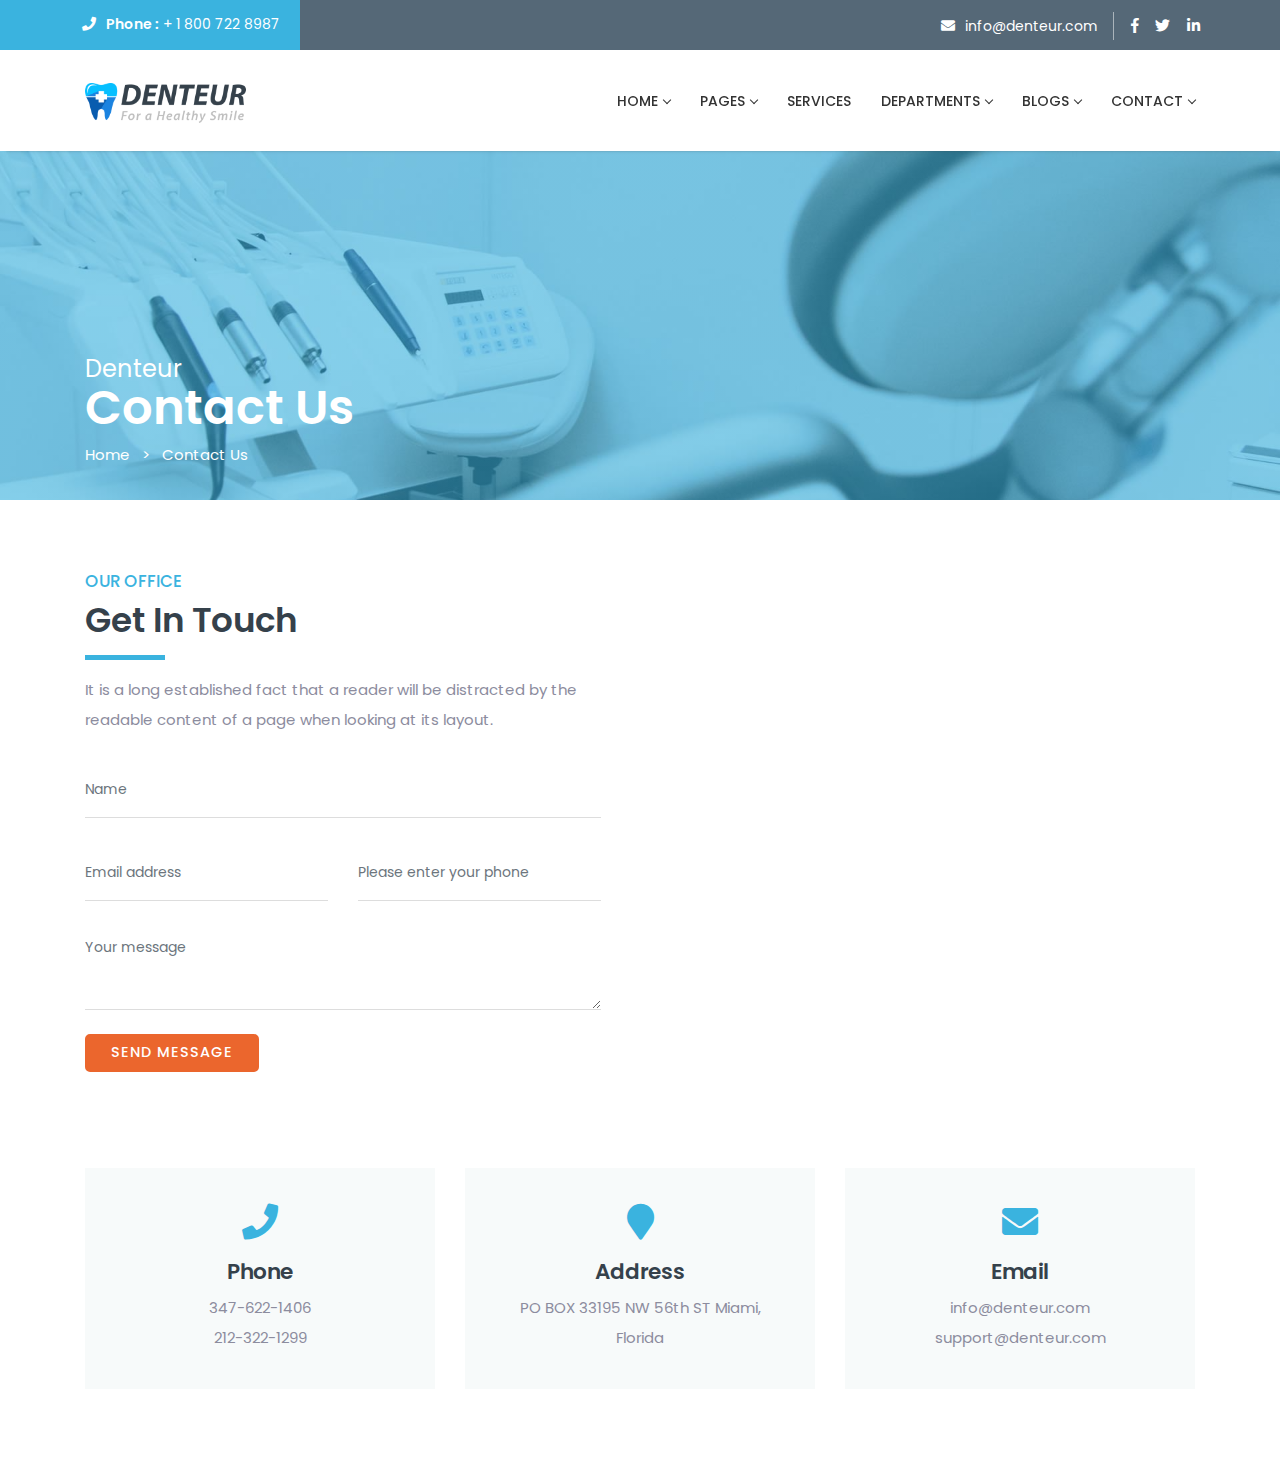
==== commit 182b870f: "Some more changes" ====
--- a/Web Dev Template 1/contact/contact.html
+++ b/Web Dev Template 1/contact/contact.html
@@ -20,6 +20,7 @@
         <link rel="stylesheet" href="css/navigation.css">
         <link rel="stylesheet" href="css/stylesheet.css">
         <link rel="stylesheet" href="css/responsive.css">
+ 
 	</head>
 
 <body>
@@ -64,6 +65,7 @@
                             <li><a href="#">HOME</a>
                                 <ul class="nav-dropdown">
                                     <li><a href="#">Link 1</a></li>
+                                    <li><a href="#">Link 2</a></li>
                                 </ul>
                             </li>
                             <li><a href="#">PAGES</a>
--- a/Web Dev Template 1/contact/css/stylesheet.css
+++ b/Web Dev Template 1/contact/css/stylesheet.css
@@ -1,90 +1,15 @@
 @import url('https://fonts.googleapis.com/css?family=Poppins:300,500,400,600,700,800');
 @import url(https://fonts.googleapis.com/css?family=Sanchez:400italic,400);
-@import url('normalize.css');
-
-
-/*====================================================
-  * Template:   Denteur
-  * Version:    1.0
-  * Author:     QuickDev
-  * Create :    18 September 2019
-====================================================*/
-
-/*==================================================*/
-             /* [Table of contents] */
-/*==================================================*/
 
 /*	
-
-     1. RESET	
     2. TYPOGRAPHY
     3. SPACE AND ALIGMENT
-    4. PRELOADER
     5. BUTTONS
     6. HEADER
-    7. FOOTER
     8. PAGES STYLES
-    9. ABOUT US
-    10. ABOUT US  ALT
-    11. SERVICES
-    12. 404 ERROR PAGE
-    13. TEAM
-    14. DOCTOR SINGLE
-    15. FAQ
-    16. BLOG PREVIEW
-    17. BLOG GRID
-    18. BLOG SIDEBAR
-    19. BLOG CONTENT
-    20. BLOG SINGLE
-    21. DEPARTMENTS
     22. CONTACT US
-    23. CONTACT US ALT
-    24. PRICING TABLE
-    25. TESTIMONIALS PARALLAX
-    26. MAGNIFIC POPUP
-    27. PROJECT GRID 2
-    28. YOUTUBE POPUP
-    29. MODAL POPUP
-    30. PULSE BUTTON EFFECTS
     31. SCROLLING TOP
-    32. SLIDER
-    33. HOME PAGE ONE
-    34. HOME PAGE TWO
-    35. HOME PAGE THREE	
 */ 
-
-/*====================================================
-    1. RESET. 
-  ====================================================*/
-
-/* http://meyerweb.com/eric/tools/css/reset/ 
-   v2.0 | 20110126
-   License: none (public domain)
-*/
-
-html, body, div, span, applet, object, iframe,blockquote, pre,
-a, abbr, acronym, address, big, cite, code,
-del, dfn, em, img, ins, kbd, q, s, samp,
-small, strike, strong, sub, sup, tt, var,
-b, u, i, center,
-dl, dt, dd, ol, ul, li,
-fieldset, form, label, legend,
-table, caption, tbody, tfoot, thead, tr, th, td,
-article, aside, canvas, details, embed, 
-figure, figcaption, footer, header, hgroup, 
-menu, nav, output, ruby, section, summary,
-time, mark, audio, video {
-	margin: 0;
-	padding: 0;
-	border: 0;
-	font-size: 100%;
-	font: inherit;
-}
-/* HTML5 display-role reset for older browsers */
-article, aside, details, figcaption, figure, 
-footer, header, hgroup, menu, nav, section {
-	display: block;
-}
 
 body{
     overflow-x: hidden;
@@ -331,7 +256,7 @@
     8. PAGES STYLES.
   ====================================================*/
 .sections{
-    background-image: url("../img/images/pages-bg.jpg");
+    background-image: url("../img/images/denteur.jpg");
     height: 500px; 
     background-position: center;
     background-repeat: no-repeat;
